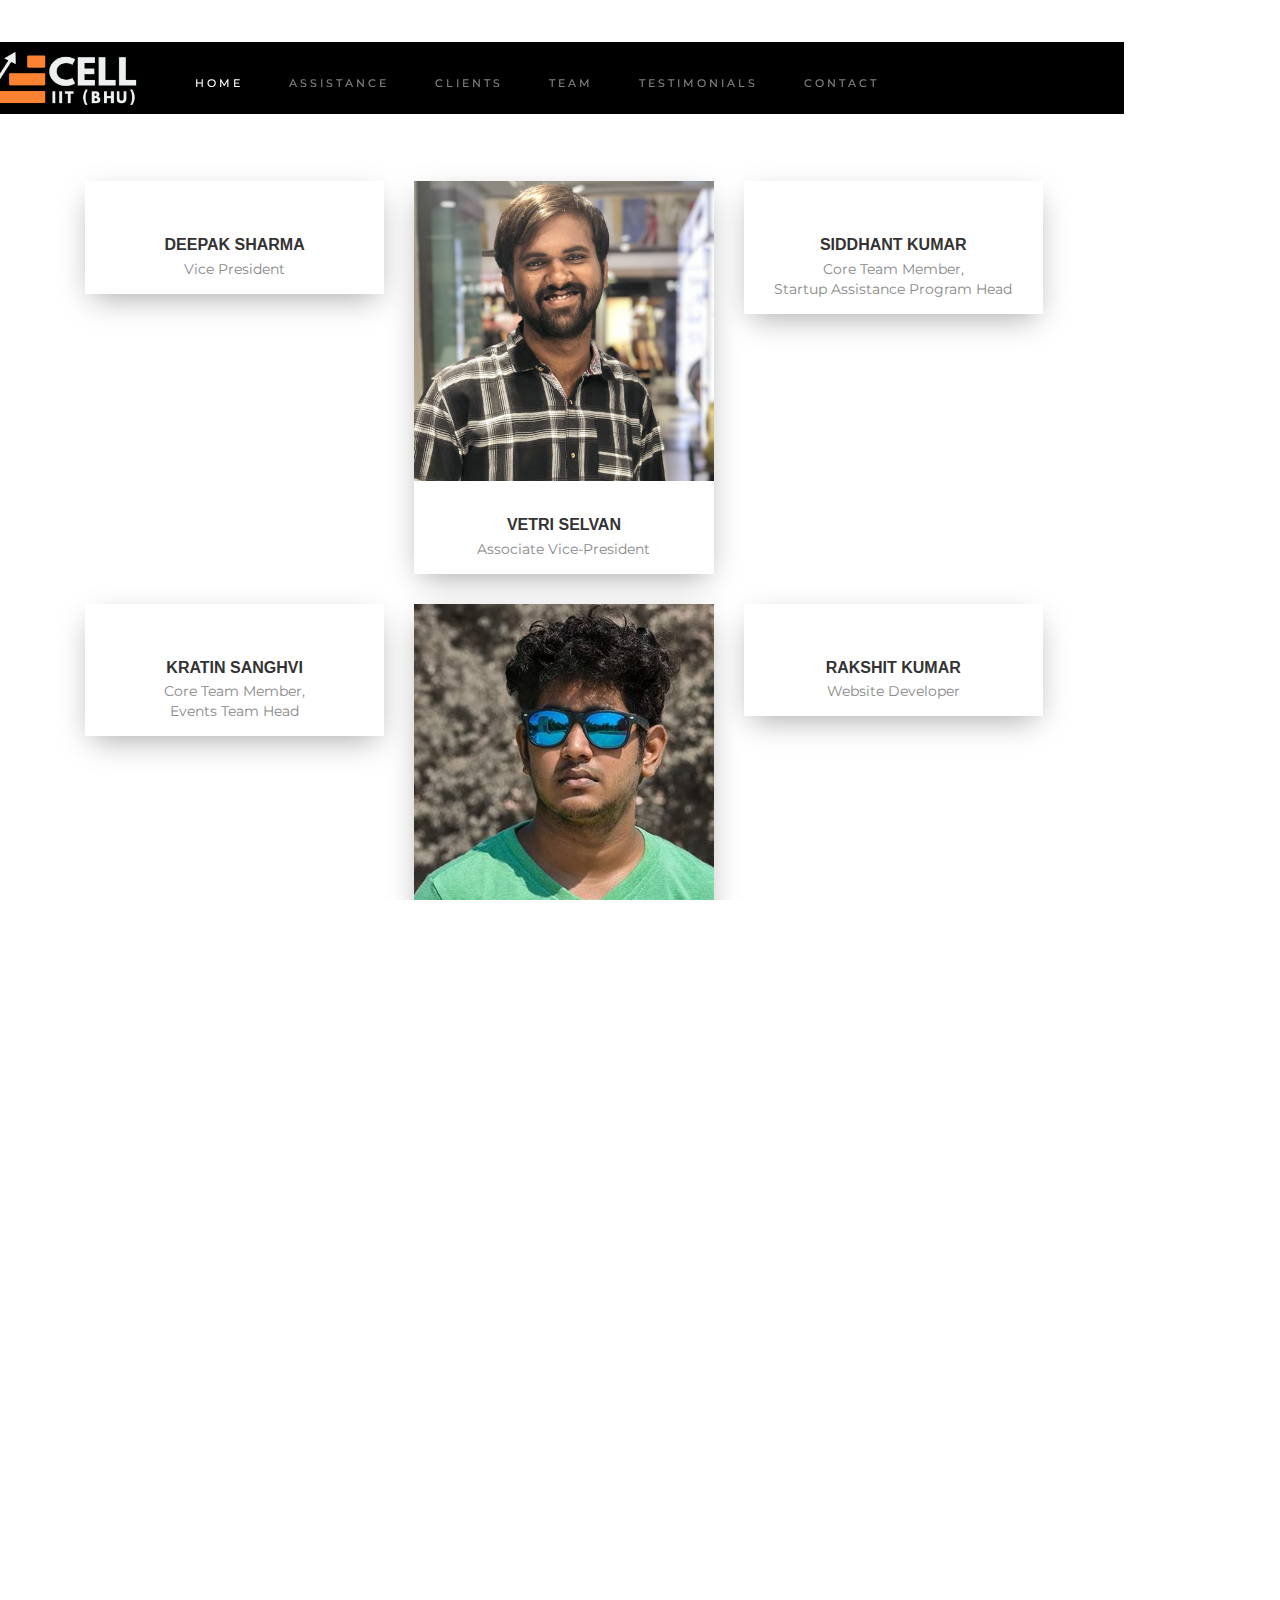
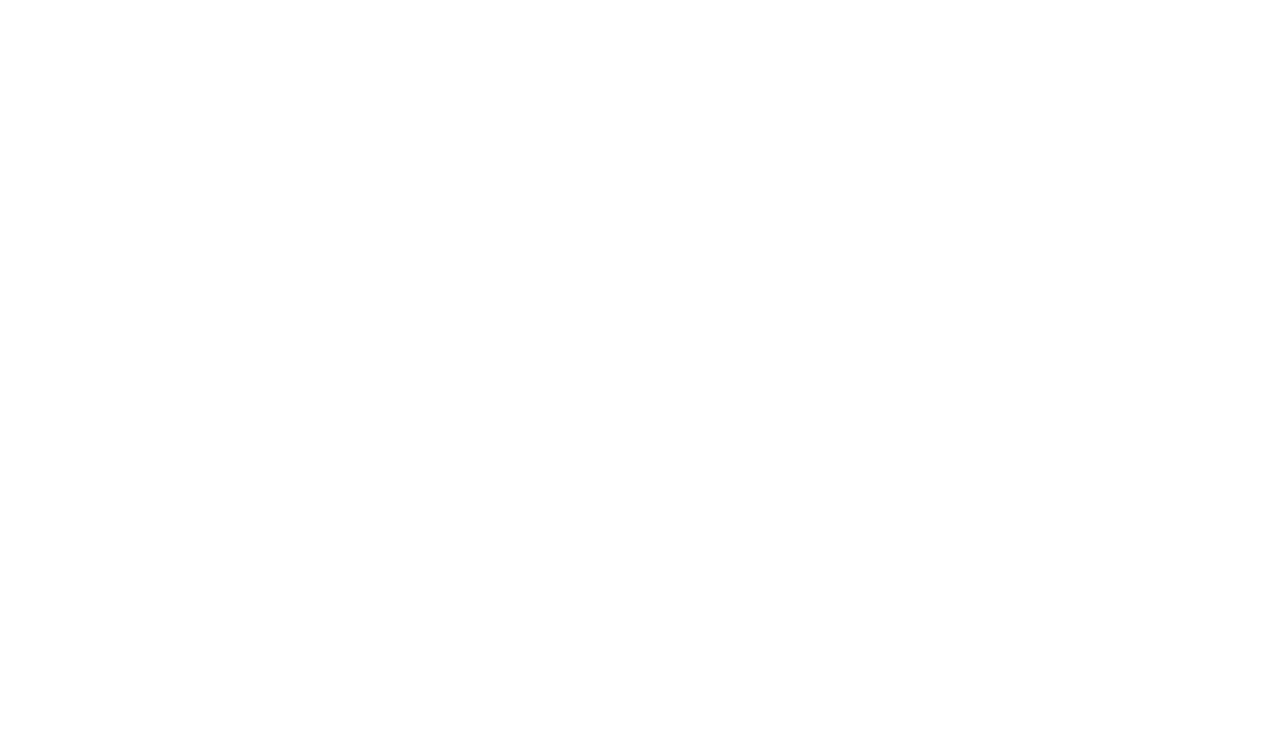
==== team.html @ 6475fb4e "Add files via upload" ====
<!DOCTYPE html>
<html lang="en">
  <head>
    <!-- Required meta tags -->
    <meta charset="utf-8">
    <meta name="viewport" content="width=device-width, initial-scale=1, shrink-to-fit=no">


    <!-- Bootstrap CSS -->
    <link rel="stylesheet" type="text/css" href="assets/css/bootstrap.min.css" >
    <!-- Icon -->
    <link rel="stylesheet" type="text/css" href="assets/fonts/line-icons.css">
    <!-- Slicknav -->
    <link rel="stylesheet" type="text/css" href="assets/css/slicknav.css">
    <!-- Owl carousel -->
    <link rel="stylesheet" type="text/css" href="assets/css/owl.carousel.min.css">
    <link rel="stylesheet" type="text/css" href="assets/css/owl.theme.css">
    <!-- Slick Slider -->
    <link rel="stylesheet" type="text/css" href="assets/css/slick.css" >
    <link rel="stylesheet" type="text/css" href="assets/css/slick-theme.css" >
    <!-- Animate -->
    <link rel="stylesheet" type="text/css" href="assets/css/animate.css">
    <!-- Main Style -->
    <link rel="stylesheet" type="text/css" href="assets/css/main.css">
    <!-- Responsive Style -->
    <link rel="stylesheet" type="text/css" href="assets/css/responsive.css">

  </head>
  <body>

  <!--- basic page needs
    ================================================== -->
    <meta charset="utf-8">
    <title>Team</title>
    <meta name="description" content="">
    <meta name="author" content="">

    <!-- mobile specific metas
    ================================================== -->
    <meta name="viewport" content="width=device-width, initial-scale=1">

    <!-- CSS
    ================================================== -->
    <link rel="stylesheet" href="css/base.css">
    <link rel="stylesheet" href="css/vendor.css">
    <link rel="stylesheet" href="css/main.css">

    <!-- script
    ================================================== -->
    <script src="js/modernizr.js"></script>
    <script src="js/pace.min.js"></script>
	<link href="//netdna.bootstrapcdn.com/bootstrap/3.0.0/css/bootstrap.min.css" rel="stylesheet" id="bootstrap-css">
<script src="//netdna.bootstrapcdn.com/bootstrap/3.0.0/js/bootstrap.min.js"></script>
<script src="//code.jquery.com/jquery-1.11.1.min.js"></script>
    <!-- favicons
    ================================================== -->
    <link rel="shortcut icon" href="favicon.png" type="image/x-icon">
    <link rel="icon" href="favicon.png" type="image/x-icon">

</head>


<body id="top">
    
    <!-- preloader
    ================================================== -->
    <div id="preloader">
        <div id="loader" class="dots-jump">
            <div></div>
            <div></div>
            <div></div>
        </div>
    </div>


    <!-- header
    ================================================== -->
    <header class="s-header">

        <div class="row" style="background-color: black;">

            <div class="header-logo">
                <a class="site-logo" href="index.html"><img src="favicon.png" alt="Homepage"></a>
            </div>
            
            <nav class="header-nav-wrap">
                <ul class="header-nav">
                    <li class="current"><a class="nav-link"  href="index.html#home" title="home">Home</a></li>
                    
                    <li><a class="nav-link"  href="index.html#services" name="services" />Assistance</a></li>
		    <li><a class="nav-link"  href="index.html#clients" title="clients">Clients</a></li>
		    <li><a class="nav-link"  href="team.html">Team</a></li>
                    <li><a class="nav-link"  href="index.html#works" title="works">Testimonials</a></li>
                    <li><a class="nav-link"  href="index.html#contact" title="contact">Contact</a></li>
                </ul>
            </nav> <!-- end header-nav-wrap -->
            
            <a class="header-menu-toggle" href="#0">
                <span class="header-menu-icon"></span>
            </a>

        </div> <!-- end row -->

    </header> <!-- end s-header -->

    <!-- Team Section Start -->
    <section id="team" class="section-padding text-center">
      <div class="container">
        <div class="row">
          <div class="col-12">
            <div class="section-header text-center">
              <h2 class="section-title wow fadeInDown" data-wow-delay="0.3s">Our Team</h2>
            </div>
          </div>
        </div>
        <div class="row">
          <div class="col-sm-6 col-md-6 col-lg-4">
            <!-- Team Item Starts -->
            <div class="team-item text-center">
              <div class="team-img">
                <img class="img-fluid" src="assets/img/team/team-01.jpg" alt="">
                <div class="team-overlay">
                  <div class="overlay-social-icon text-center">
                    <ul class="social-icons">
                      <li><a href="https://www.facebook.com/profile.php?id=100013332041791&ref=br_rs" target="_blank"><i class="lni-facebook-filled" aria-hidden="true"></i></a></li>
                      <li><a href="#"><i class="lni-twitter-filled" aria-hidden="true"></i></a></li>
                      <li><a href="#"><i class="lni-instagram-filled" aria-hidden="true"></i></a></li>
                    </ul>
                  </div>
                </div>
              </div>
              <div class="info-text">
                <h3><a href="#">Deepak Sharma</a></h3>
                <p>Vice President</p>
		
              </div>
            </div>
            <!-- Team Item Ends -->
          </div>

          <div class="col-sm-6 col-md-6 col-lg-4">
            <!-- Team Item Starts -->
            <div class="team-item text-center">
              <div class="team-img">
                <img class="img-fluid" src="assets/img/team/team-02.jpg" alt="">
                <div class="team-overlay">
                  <div class="overlay-social-icon text-center">
                    <ul class="social-icons">
                      <li><a href=href="https://www.facebook.com/vetri.selvan.7587" target="_blank"><i class="lni-facebook-filled" aria-hidden="true"></i></a></li>
                      <li><a href="#"><i class="lni-twitter-filled" aria-hidden="true"></i></a></li>
                      <li><a href="#"><i class="lni-instagram-filled" aria-hidden="true"></i></a></li>
                    </ul>
                  </div>
                </div>
              </div>
              <div class="info-text">
                <h3><a href="#">Vetri Selvan</a></h3>
                <p>Associate Vice-President</p>
		
              </div>
            </div>
            <!-- Team Item Ends -->
          </div>

<div class="col-sm-6 col-md-6 col-lg-4">
            <!-- Team Item Starts -->
            <div class="team-item text-center">
              <div class="team-img">
                <img class="img-fluid" src="assets/img/team/team-03.jpg" alt="">
                <div class="team-overlay">
                  <div class="overlay-social-icon text-center">
                    <ul class="social-icons">
                      <li><a href="https://www.facebook.com/sidhant.kumaragarwal" target="_blank"><i class="lni-facebook-filled" aria-hidden="true"></i></a></li>
                      <li><a href="#"><i class="lni-twitter-filled" aria-hidden="true"></i></a></li>
                      <li><a href="#"><i class="lni-instagram-filled" aria-hidden="true"></i></a></li>
                    </ul>
                  </div>
                </div>
              </div>
              <div class="info-text">
                <h3><a href="#">Siddhant Kumar</a></h3>
                <p>Core Team Member,</p>
		<p>Startup Assistance Program Head</p>
              </div>
            </div>
            <!-- Team Item Ends -->
          </div>
<div class="col-sm-6 col-md-6 col-lg-4">
            <!-- Team Item Starts -->
            <div class="team-item text-center">
              <div class="team-img">
                <img class="img-fluid" src="assets/img/team/team-04.jpg" alt="">
                <div class="team-overlay">
                  <div class="overlay-social-icon text-center">
                    <ul class="social-icons">
                      <li><a href="https://www.facebook.com/kratin.sanghvi" target="_blank"><i class="lni-facebook-filled" aria-hidden="true"></i></a></li>
                      <li><a href="#"><i class="lni-twitter-filled" aria-hidden="true"></i></a></li>
                      <li><a href="#"><i class="lni-instagram-filled" aria-hidden="true"></i></a></li>
                    </ul>
                  </div>
                </div>
              </div>
              <div class="info-text">
                <h3><a href="#">Kratin Sanghvi</a></h3>
                <p>Core Team Member,</p>
		<p>Events Team Head</p>
              </div>
            </div>
            <!-- Team Item Ends -->
          </div>
<div class="col-sm-6 col-md-6 col-lg-4">
            <!-- Team Item Starts -->
            <div class="team-item text-center">
              <div class="team-img">
                <img class="img-fluid" src="assets/img/team/team-05.jpg" alt="">
                <div class="team-overlay">
                  <div class="overlay-social-icon text-center">
                    <ul class="social-icons">
                      <li><a href="https://www.facebook.com/profile.php?id=100008813929267" target="_blank"><i class="lni-facebook-filled" aria-hidden="true"></i></a></li>
                      <li><a href="#"><i class="lni-twitter-filled" aria-hidden="true"></i></a></li>
                      <li><a href="#"><i class="lni-instagram-filled" aria-hidden="true"></i></a></li>
                    </ul>
                  </div>
                </div>
              </div>
              <div class="info-text">
                <h3><a href="#">Vijay Kumar Kashyap</a></h3>
                <p>Core Team Member,</p>
		<p>Web and Branding Team Head</p>
              </div>
            </div>
            <!-- Team Item Ends -->
          </div>
<div class="col-sm-6 col-md-6 col-lg-4">
            
<!-- Team Item Starts -->
            <div class="team-item text-center">
              <div class="team-img">
                <img class="img-fluid" src="assets/img/team/team-06.jpg" alt="">
                <div class="team-overlay">
                  <div class="overlay-social-icon text-center">
                    <ul class="social-icons">
                      <li><a href="https://www.facebook.com/rakshit.kumar.370" target="_blank"><i class="lni-facebook-filled" aria-hidden="true"></i></a></li>
                      <li><a href="#"><i class="lni-twitter-filled" aria-hidden="true"></i></a></li>
                      <li><a href="#"><i class="lni-instagram-filled" aria-hidden="true"></i></a></li>
                    </ul>
                  </div>
                </div>
              </div>
              <div class="info-text">
                <h3><a href="#">Rakshit Kumar</a></h3>
                <p>Website Developer</p>
		
            </div>
</div>
</div>           
          <div class="col-sm-6 col-md-6 col-lg-4">
            
<!-- Team Item Starts -->
            <div class="team-item text-center">
              <div class="team-img">
                <img class="img-fluid" src="assets/img/team/team-07.jpg" alt="">
                <div class="team-overlay">
                  <div class="overlay-social-icon text-center">
                    <ul class="social-icons">
                      <li><a href="https://www.facebook.com/profile.php?id=100006535564099" target="_blank"><i class="lni-facebook-filled" aria-hidden="true"></i></a></li>
                      <li><a href="#"><i class="lni-twitter-filled" aria-hidden="true"></i></a></li>
                      <li><a href="#"><i class="lni-instagram-filled" aria-hidden="true"></i></a></li>
                    </ul>
                  </div>
                </div>
              </div>
              <div class="info-text">
                <h3><a href="#">Harshita Bhati</a></h3>
                <p>Core Team Member,</p>
		<p>Strategic Relations Team Head</p>
		
              </div>
            </div>

            <!-- Team Item Ends -->
          </div>
         <div class="col-sm-6 col-md-6 col-lg-4">
            <!-- Team Item Starts -->
            <div class="team-item text-center">
              <div class="team-img">
                <img class="img-fluid" src="assets/img/team/team-08.jpg" alt="">
                <div class="team-overlay">
                  <div class="overlay-social-icon text-center">
                    <ul class="social-icons">
                      <li><a href="https://www.facebook.com/param.doshi.3" target="_blank"><i class="lni-facebook-filled" aria-hidden="true"></i></a></li>
                      <li><a href="#"><i class="lni-twitter-filled" aria-hidden="true"></i></a></li>
                      <li><a href="#"><i class="lni-instagram-filled" aria-hidden="true"></i></a></li>
                    </ul>
                  </div>
                </div>
              </div>
              <div class="info-text">
                <h3><a href="#">Param Doshi</a></h3>
                <p>Startup Assistance Program</p>
              </div>
            </div>
            <!-- Team Item Ends -->
          </div>
<div class="col-sm-6 col-md-6 col-lg-4">
            <!-- Team Item Starts -->
            <div class="team-item text-center">
              <div class="team-img">
                <img class="img-fluid" src="assets/img/team/team-09.jpg" alt="">
                <div class="team-overlay">
                  <div class="overlay-social-icon text-center">
                    <ul class="social-icons">
                      <li><a href="https://www.facebook.com/himanshu.chauhan.94043626" target="_blank"><i class="lni-facebook-filled" aria-hidden="true"></i></a></li>
                      <li><a href="#"><i class="lni-twitter-filled" aria-hidden="true"></i></a></li>
                      <li><a href="#"><i class="lni-instagram-filled" aria-hidden="true"></i></a></li>
                    </ul>
                  </div>
                </div>
              </div>
              <div class="info-text">
                <h3><a href="#">Himanshu Chauhan</a></h3>
                <p>Startup Assistance Program</p>
              </div>
            </div>
            <!-- Team Item Ends -->
          </div>
<div class="col-sm-6 col-md-6 col-lg-4">
            <!-- Team Item Starts -->
            <div class="team-item text-center">
              <div class="team-img">
                <img class="img-fluid" src="assets/img/team/team-02.jpg" alt="">
                <div class="team-overlay">
                  <div class="overlay-social-icon text-center">
                    <ul class="social-icons">
                      <li><a href="https://www.facebook.com/profile.php?id=100006226998726" target="_blank"><i class="lni-facebook-filled" aria-hidden="true"></i></a></li>
                      <li><a href="#"><i class="lni-twitter-filled" aria-hidden="true"></i></a></li>
                      <li><a href="#"><i class="lni-instagram-filled" aria-hidden="true"></i></a></li>
                    </ul>
                  </div>
                </div>
              </div>
              <div class="info-text">
                <h3><a href="#">Dirghayu Kaushik</a></h3>
                <p>Startup Assistance Program</p>
              </div>
            </div>
            <!-- Team Item Ends -->
          </div>
<div class="col-sm-6 col-md-6 col-lg-4">
            <!-- Team Item Starts -->
            <div class="team-item text-center">
              <div class="team-img">
                <img class="img-fluid" src="assets/img/team/team-10.jpg" alt="">
                <div class="team-overlay">
                  <div class="overlay-social-icon text-center">
                    <ul class="social-icons">
                      <li><a href="#"><i class="lni-facebook-filled" aria-hidden="true"></i></a></li>
                      <li><a href="#"><i class="lni-twitter-filled" aria-hidden="true"></i></a></li>
                      <li><a href="#"><i class="lni-instagram-filled" aria-hidden="true"></i></a></li>
                    </ul>
                  </div>
                </div>
              </div>
              <div class="info-text">
                <h3><a href="#">Himanshu Chaudhary</a></h3>
                <p>Startup Assistance Program</p>
              </div>
            </div>
            <!-- Team Item Ends -->
          </div>
<div class="col-sm-6 col-md-6 col-lg-4">
            <!-- Team Item Starts -->
            <div class="team-item text-center">
              <div class="team-img">
                <img class="img-fluid" src="assets/img/team/team-11.jpg" alt="">
                <div class="team-overlay">
                  <div class="overlay-social-icon text-center">
                    <ul class="social-icons">
                      <li><a href="#"><i class="lni-facebook-filled" aria-hidden="true"></i></a></li>
                      <li><a href="#"><i class="lni-twitter-filled" aria-hidden="true"></i></a></li>
                      <li><a href="#"><i class="lni-instagram-filled" aria-hidden="true"></i></a></li>
                    </ul>
                  </div>
                </div>
              </div>
              <div class="info-text">
                <h3><a href="#">Vicky Junghare</a></h3>
                <p>Events Team</p>
              </div>
            </div>
            <!-- Team Item Ends -->
          </div>
 
       
    <!-- Team Section End -->
<div class="col-sm-6 col-md-6 col-lg-4">
            <!-- Team Item Starts -->
            <div class="team-item text-center">
              <div class="team-img">
                <img class="img-fluid" src="assets/img/team/team-12.jpg" alt="">
                <div class="team-overlay">
                  <div class="overlay-social-icon text-center">
                    <ul class="social-icons">
                      <li><a href="#"><i class="lni-facebook-filled" aria-hidden="true"></i></a></li>
                      <li><a href="#"><i class="lni-twitter-filled" aria-hidden="true"></i></a></li>
                      <li><a href="#"><i class="lni-instagram-filled" aria-hidden="true"></i></a></li>
                    </ul>
                  </div>
                </div>
              </div>
              <div class="info-text">
                <h3><a href="#">Mayank Lakhani</a></h3>
                <p>Web and Branding Team</p>
              </div>
            </div>
            <!-- Team Item Ends -->
          </div><div class="col-sm-6 col-md-6 col-lg-4">
            <!-- Team Item Starts -->
            <div class="team-item text-center">
              <div class="team-img">
                <img class="img-fluid" src="assets/img/team/team-13.jpg" alt="">
                <div class="team-overlay">
                  <div class="overlay-social-icon text-center">
                    <ul class="social-icons">
                      <li><a href="#"><i class="lni-facebook-filled" aria-hidden="true"></i></a></li>
                      <li><a href="#"><i class="lni-twitter-filled" aria-hidden="true"></i></a></li>
                      <li><a href="#"><i class="lni-instagram-filled" aria-hidden="true"></i></a></li>
                    </ul>
                  </div>
                </div>
              </div>
              <div class="info-text">
                <h3><a href="#">Shivam Gupta</a></h3>
                <p>Strategic Relation Team</p>
              </div>
            </div>
            <!-- Team Item Ends -->
          </div><div class="col-sm-6 col-md-6 col-lg-4">
            <!-- Team Item Starts -->
            <div class="team-item text-center">
              <div class="team-img">
                <img class="img-fluid" src="assets/img/team/team-14.jpg" alt="">
                <div class="team-overlay">
                  <div class="overlay-social-icon text-center">
                    <ul class="social-icons">
                      <li><a href="#"><i class="lni-facebook-filled" aria-hidden="true"></i></a></li>
                      <li><a href="#"><i class="lni-twitter-filled" aria-hidden="true"></i></a></li>
                      <li><a href="#"><i class="lni-instagram-filled" aria-hidden="true"></i></a></li>
                    </ul>
                  </div>
                </div>
              </div>
              <div class="info-text">
                <h3><a href="#">Himanshu Chaudhary</a></h3>
                <p>Startup Assistance Program</p>
              </div>
            </div>
            <!-- Team Item Ends -->
          </div><div class="col-sm-6 col-md-6 col-lg-4">
            <!-- Team Item Starts -->
            <div class="team-item text-center">
              <div class="team-img">
                <img class="img-fluid" src="assets/img/team/team-15.jpg" alt="">
                <div class="team-overlay">
                  <div class="overlay-social-icon text-center">
                    <ul class="social-icons">
                      <li><a href="#"><i class="lni-facebook-filled" aria-hidden="true"></i></a></li>
                      <li><a href="#"><i class="lni-twitter-filled" aria-hidden="true"></i></a></li>
                      <li><a href="#"><i class="lni-instagram-filled" aria-hidden="true"></i></a></li>
                    </ul>
                  </div>
                </div>
              </div>
              <div class="info-text">
                <h3><a href="#">Himanshu Chaudhary</a></h3>
                <p>Startup Assistance Program</p>
              </div>
            </div>
            <!-- Team Item Ends -->
          </div>
</section>
  <!-- Java Script
    ================================================== -->
    <script src="js/jquery-3.2.1.min.js"></script>
    <script src="js/plugins.js"></script>
    <script src="js/main.js"></script>
	<link href="//netdna.bootstrapcdn.com/bootstrap/3.0.0/css/bootstrap.min.css" rel="stylesheet" id="bootstrap-css">
<script src="//netdna.bootstrapcdn.com/bootstrap/3.0.0/js/bootstrap.min.js"></script>
<script src="//code.jquery.com/jquery-1.11.1.min.js"></script>
    
    
    
    <!-- jQuery first, then Popper.js, then Bootstrap JS -->
    <script src="assets/js/jquery-min.js"></script>
    <script src="assets/js/popper.min.js"></script>
    <script src="assets/js/bootstrap.min.js"></script>
    <script src="assets/js/owl.carousel.min.js"></script>
    <script src="assets/js/slick.min.js"></script>
    <script src="assets/js/wow.js"></script>
    <script src="assets/js/jquery.nav.js"></script>
    <script src="assets/js/scrolling-nav.js"></script>
    <script src="assets/js/jquery.easing.min.js"></script>
    <script src="assets/js/jquery.slicknav.js"></script>
    <script src="assets/js/main.js"></script>
    <script src="assets/js/form-validator.min.js"></script>
    <script src="assets/js/contact-form-script.min.js"></script>
    <script src="assets/js/map.js"></script>
    <script type="text/javascript" src="//maps.googleapis.com/maps/api/js?key=AIzaSyCsa2Mi2HqyEcEnM1urFSIGEpvualYjwwM"></script>
      
  </body>
</html>
---- assets/fonts/line-icons.css ----
@font-face {
  font-family: 'LineIcons';
  src:  url('../fonts/LineIcons.eot?tc3uo0');
  src:  url('../fonts/LineIcons.eot?tc3uo0#iefix') format('embedded-opentype'),
    url('../fonts/LineIcons.ttf?tc3uo0') format('truetype'),
    url('../fonts/LineIcons.woff?tc3uo0') format('woff'),
    url('../fonts/LineIcons.svg?tc3uo0#LineIcons') format('svg');
  font-weight: normal;
  font-style: normal;
}

[class^="lni-"], [class*=" lni-"] {
  /* use !important to prevent issues with browser extensions that change fonts */
  font-family: 'LineIcons' !important;
  speak: none;
  font-style: normal;
  font-weight: normal;
  font-variant: normal;
  text-transform: none;
  line-height: 1;

  /* Better Font Rendering =========== */
  -webkit-font-smoothing: antialiased;
  -moz-osx-font-smoothing: grayscale;
}

.lni-image:before {
  content: "\e991";
}
.lni-linkedin-filled:before {
  content: "\e9ac";
}
.lni-add-files:before {
  content: "\e900";
}
.lni-agenda:before {
  content: "\e901";
}
.lni-alarm-clock:before {
  content: "\e902";
}
.lni-alarm:before {
  content: "\e903";
}
.lni-amazon:before {
  content: "\e904";
}
.lni-amex:before {
  content: "\e905";
}
.lni-anchor:before {
  content: "\e906";
}
.lni-android:before {
  content: "\e907";
}
.lni-angle-double-down:before {
  content: "\e908";
}
.lni-angle-double-left:before {
  content: "\e909";
}
.lni-angle-double-right:before {
  content: "\e90a";
}
.lni-angle-double-up:before {
  content: "\e90b";
}
.lni-apartment:before {
  content: "\e90c";
}
.lni-apple:before {
  content: "\e90d";
}
.lni-archive:before {
  content: "\e90e";
}
.lni-arrow-down-circle:before {
  content: "\e90f";
}
.lni-arrow-down:before {
  content: "\e910";
}
.lni-arrow-left-circle:before {
  content: "\e911";
}
.lni-arrow-left:before {
  content: "\e912";
}
.lni-arrow-right-circle:before {
  content: "\e913";
}
.lni-arrow-right:before {
  content: "\e914";
}
.lni-arrow-top-left:before {
  content: "\e915";
}
.lni-arrow-top-right:before {
  content: "\e916";
}
.lni-arrow-up-circle:before {
  content: "\e917";
}
.lni-arrow-up:before {
  content: "\e918";
}
.lni-arrows-horizontal:before {
  content: "\e919";
}
.lni-arrows-vertical:before {
  content: "\e91a";
}
.lni-ban:before {
  content: "\e91b";
}
.lni-bar-chart:before {
  content: "\e91c";
}
.lni-basketball:before {
  content: "\e91d";
}
.lni-behance:before {
  content: "\e91e";
}
.lni-bi-cycle:before {
  content: "\e91f";
}
.lni-bitbucket:before {
  content: "\e920";
}
.lni-bitcoin:before {
  content: "\e921";
}
.lni-blackboard:before {
  content: "\e922";
}
.lni-bluetooth:before {
  content: "\e923";
}
.lni-bold:before {
  content: "\e924";
}
.lni-bolt-alt:before {
  content: "\e925";
}
.lni-bolt:before {
  content: "\e926";
}
.lni-book:before {
  content: "\e927";
}
.lni-bookmark-alt:before {
  content: "\e928";
}
.lni-bookmark:before {
  content: "\e929";
}
.lni-briefcase:before {
  content: "\e92a";
}
.lni-brush-alt:before {
  content: "\e92b";
}
.lni-brush:before {
  content: "\e92c";
}
.lni-bubble:before {
  content: "\e92d";
}
.lni-bug:before {
  content: "\e92e";
}
.lni-bulb:before {
  content: "\e92f";
}
.lni-bullhorn:before {
  content: "\e930";
}
.lni-bus:before {
  content: "\e931";
}
.lni-calendar:before {
  content: "\e932";
}
.lni-camera:before {
  content: "\e933";
}
.lni-car:before {
  content: "\e934";
}
.lni-cart-full:before {
  content: "\e935";
}
.lni-cart:before {
  content: "\e936";
}
.lni-check-box:before {
  content: "\e937";
}
.lni-check-mark-circle:before {
  content: "\e938";
}
.lni-chevron-down-circle:before {
  content: "\e939";
}
.lni-chevron-down:before {
  content: "\e93a";
}
.lni-chevron-left-circle:before {
  content: "\e93b";
}
.lni-chevron-left:before {
  content: "\e93c";
}
.lni-chevron-right-circle:before {
  content: "\e93d";
}
.lni-chevron-right:before {
  content: "\e93e";
}
.lni-chevron-up-circle:before {
  content: "\e93f";
}
.lni-chevron-up:before {
  content: "\e940";
}
.lni-chrome:before {
  content: "\e941";
}
.lni-circle-minus:before {
  content: "\e942";
}
.lni-clipboard:before {
  content: "\e943";
}
.lni-close:before {
  content: "\e944";
}
.lni-cloud-check:before {
  content: "\e945";
}
.lni-cloud-download:before {
  content: "\e946";
}
.lni-cloud-sync:before {
  content: "\e947";
}
.lni-cloud-upload:before {
  content: "\e948";
}
.lni-cloud:before {
  content: "\e949";
}
.lni-code:before {
  content: "\e94a";
}
.lni-coffee-cup:before {
  content: "\e94b";
}
.lni-cog:before {
  content: "\e94c";
}
.lni-color-pallet:before {
  content: "\e94d";
}
.lni-comment-reply-alt:before {
  content: "\e94e";
}
.lni-comments-alt:before {
  content: "\e94f";
}
.lni-comments:before {
  content: "\e950";
}
.lni-construction:before {
  content: "\e951";
}
.lni-control-panel:before {
  content: "\e952";
}
.lni-crop:before {
  content: "\e953";
}
.lni-cross-circle:before {
  content: "\e954";
}
.lni-crown:before {
  content: "\e955";
}
.lni-css3:before {
  content: "\e956";
}
.lni-cup:before {
  content: "\e957";
}
.lni-cut:before {
  content: "\e958";
}
.lni-dashboard:before {
  content: "\e959";
}
.lni-database:before {
  content: "\e95a";
}
.lni-dinner:before {
  content: "\e95b";
}
.lni-direction-alt:before {
  content: "\e95c";
}
.lni-direction-ltr:before {
  content: "\e95d";
}
.lni-direction-rtl:before {
  content: "\e95e";
}
.lni-direction:before {
  content: "\e95f";
}
.lni-display:before {
  content: "\e960";
}
.lni-download:before {
  content: "\e961";
}
.lni-drop:before {
  content: "\e962";
}
.lni-dropbox:before {
  content: "\e963";
}
.lni-drupal:before {
  content: "\e964";
}
.lni-emoji-neutral:before {
  content: "\e965";
}
.lni-emoji-sad:before {
  content: "\e966";
}
.lni-emoji-smile:before {
  content: "\e967";
}
.lni-empty-file:before {
  content: "\e968";
}
.lni-enter:before {
  content: "\e969";
}
.lni-envelope:before {
  content: "\e96a";
}
.lni-eraser:before {
  content: "\e96b";
}
.lni-exit-down:before {
  content: "\e96c";
}
.lni-exit-up:before {
  content: "\e96d";
}
.lni-exit:before {
  content: "\e96e";
}
.lni-eye:before {
  content: "\e96f";
}
.lni-facebook-filled:before {
  content: "\e970";
}
.lni-facebook:before {
  content: "\e971";
}
.lni-files:before {
  content: "\e972";
}
.lni-film-play:before {
  content: "\e973";
}
.lni-firefox:before {
  content: "\e974";
}
.lni-flag-alt:before {
  content: "\e975";
}
.lni-flag-cubic:before {
  content: "\e976";
}
.lni-flag:before {
  content: "\e977";
}
.lni-folder:before {
  content: "\e978";
}
.lni-frame-contract:before {
  content: "\e979";
}
.lni-frame-expand:before {
  content: "\e97a";
}
.lni-full-screen:before {
  content: "\e97b";
}
.lni-funnel:before {
  content: "\e97c";
}
.lni-gallery:before {
  content: "\e97d";
}
.lni-game:before {
  content: "\e97e";
}
.lni-gift:before {
  content: "\e97f";
}
.lni-git:before {
  content: "\e980";
}
.lni-github:before {
  content: "\e981";
}
.lni-google-plus:before {
  content: "\e982";
}
.lni-graduation:before {
  content: "\e983";
}
.lni-grid-alt:before {
  content: "\e984";
}
.lni-grid:before {
  content: "\e985";
}
.lni-hammer:before {
  content: "\e986";
}
.lni-hand:before {
  content: "\e987";
}
.lni-harddrive:before {
  content: "\e988";
}
.lni-headphone-alt:before {
  content: "\e989";
}
.lni-headphone:before {
  content: "\e98a";
}
.lni-heart-filled:before {
  content: "\e98b";
}
.lni-heart-pulse:before {
  content: "\e98c";
}
.lni-heart:before {
  content: "\e98d";
}
.lni-help:before {
  content: "\e98e";
}
.lni-highlight-alt:before {
  content: "\e98f";
}
.lni-highlight:before {
  content: "\e990";
}
.lni-hobile:before {
  content: "\e992";
}
.lni-home:before {
  content: "\e993";
}
.lni-hourglass:before {
  content: "\e994";
}
.lni-html5:before {
  content: "\e995";
}
.lni-inbox:before {
  content: "\e996";
}
.lni-indent-decrease:before {
  content: "\e997";
}
.lni-indent-increase:before {
  content: "\e998";
}
.lni-Infinite:before {
  content: "\e999";
}
.lni-information:before {
  content: "\e99a";
}
.lni-instagram-filled:before {
  content: "\e99b";
}
.lni-instagram:before {
  content: "\e99c";
}
.lni-italic:before {
  content: "\e99d";
}
.lni-joomla:before {
  content: "\e99e";
}
.lni-key:before {
  content: "\e99f";
}
.lni-keyboard:before {
  content: "\e9a0";
}
.lni-laptop-phone:before {
  content: "\e9a1";
}
.lni-laptop:before {
  content: "\e9a2";
}
.lni-layers:before {
  content: "\e9a3";
}
.lni-layout:before {
  content: "\e9a4";
}
.lni-leaf:before {
  content: "\e9a5";
}
.lni-licencse:before {
  content: "\e9a6";
}
.lni-line-dashed:before {
  content: "\e9a7";
}
.lni-line-dotted:before {
  content: "\e9a8";
}
.lni-line-double:before {
  content: "\e9a9";
}
.lni-line-spacing:before {
  content: "\e9aa";
}
.lni-link:before {
  content: "\e9ab";
}
.lni-linkedin:before {
  content: "\e9ad";
}
.lni-list:before {
  content: "\e9ae";
}
.lni-lock:before {
  content: "\e9af";
}
.lni-magnet:before {
  content: "\e9b0";
}
.lni-magnifier:before {
  content: "\e9b1";
}
.lni-map-marker:before {
  content: "\e9b2";
}
.lni-map:before {
  content: "\e9b3";
}
.lni-mastercard:before {
  content: "\e9b4";
}
.lni-medall-alt:before {
  content: "\e9b5";
}
.lni-medall:before {
  content: "\e9b6";
}
.lni-medium:before {
  content: "\e9b7";
}
.lni-menu-circle:before {
  content: "\e9b8";
}
.lni-menu:before {
  content: "\e9b9";
}
.lni-mic:before {
  content: "\e9ba";
}
.lni-microphone:before {
  content: "\e9bb";
}
.lni-minus:before {
  content: "\e9bc";
}
.lni-mobile:before {
  content: "\e9bd";
}
.lni-more-alt:before {
  content: "\e9be";
}
.lni-more:before {
  content: "\e9bf";
}
.lni-mouse:before {
  content: "\e9c0";
}
.lni-move:before {
  content: "\e9c1";
}
.lni-music:before {
  content: "\e9c2";
}
.lni-notepad:before {
  content: "\e9c3";
}
.lni-package:before {
  content: "\e9c4";
}
.lni-page-break:before {
  content: "\e9c5";
}
.lni-paint-bucket:before {
  content: "\e9c6";
}
.lni-paint-roller:before {
  content: "\e9c7";
}
.lni-paperclip:before {
  content: "\e9c8";
}
.lni-paypal:before {
  content: "\e9c9";
}
.lni-pencil-alt:before {
  content: "\e9ca";
}
.lni-pencil:before {
  content: "\e9cb";
}
.lni-phone-handset:before {
  content: "\e9cc";
}
.lni-phone:before {
  content: "\e9cd";
}
.lni-pie-chart:before {
  content: "\e9ce";
}
.lni-pilcrow:before {
  content: "\e9cf";
}
.lni-pin-alt:before {
  content: "\e9d0";
}
.lni-pin-corner:before {
  content: "\e9d1";
}
.lni-pin:before {
  content: "\e9d2";
}
.lni-pinterest:before {
  content: "\e9d3";
}
.lni-playstore:before {
  content: "\e9d4";
}
.lni-plug:before {
  content: "\e9d5";
}
.lni-plus:before {
  content: "\e9d6";
}
.lni-pointer-down:before {
  content: "\e9d7";
}
.lni-pointer-left:before {
  content: "\e9d8";
}
.lni-pointer-right:before {
  content: "\e9d9";
}
.lni-pointer-up:before {
  content: "\e9da";
}
.lni-pointer:before {
  content: "\e9db";
}
.lni-power-switch:before {
  content: "\e9dc";
}
.lni-printer:before {
  content: "\e9dd";
}
.lni-pulse:before {
  content: "\e9de";
}
.lni-question-circle:before {
  content: "\e9df";
}
.lni-quora:before {
  content: "\e9e0";
}
.lni-reddit:before {
  content: "\e9e1";
}
.lni-reload:before {
  content: "\e9e2";
}
.lni-reply:before {
  content: "\e9e3";
}
.lni-rocket:before {
  content: "\e9e4";
}
.lni-rss-feed:before {
  content: "\e9e5";
}
.lni-ruler-alt:before {
  content: "\e9e6";
}
.lni-ruler-pencil:before {
  content: "\e9e7";
}
.lni-ruler:before {
  content: "\e9e8";
}
.lni-save-alt:before {
  content: "\e9e9";
}
.lni-save:before {
  content: "\e9ea";
}
.lni-search:before {
  content: "\e9eb";
}
.lni-select:before {
  content: "\e9ec";
}
.lni-share-alt:before {
  content: "\e9ed";
}
.lni-share:before {
  content: "\e9ee";
}
.lni-shield:before {
  content: "\e9ef";
}
.lni-shift-left:before {
  content: "\e9f0";
}
.lni-shift-right:before {
  content: "\e9f1";
}
.lni-shortcode:before {
  content: "\e9f2";
}
.lni-signal:before {
  content: "\e9f3";
}
.lni-slice:before {
  content: "\e9f4";
}
.lni-sort-alpha-asc:before {
  content: "\e9f5";
}
.lni-sort-amount-asc:before {
  content: "\e9f6";
}
.lni-soundcloud:before {
  content: "\e9f7";
}
.lni-spellcheck:before {
  content: "\e9f8";
}
.lni-spotify:before {
  content: "\e9f9";
}
.lni-spray:before {
  content: "\e9fa";
}
.lni-stamp:before {
  content: "\e9fb";
}
.lni-star-empty:before {
  content: "\e9fc";
}
.lni-star-filled:before {
  content: "\e9fd";
}
.lni-star-half:before {
  content: "\e9fe";
}
.lni-star:before {
  content: "\e9ff";
}
.lni-stats-down:before {
  content: "\ea00";
}
.lni-stats-up:before {
  content: "\ea01";
}
.lni-strikethrough:before {
  content: "\ea02";
}
.lni-stripe:before {
  content: "\ea03";
}
.lni-support:before {
  content: "\ea04";
}
.lni-tab:before {
  content: "\ea05";
}
.lni-tag:before {
  content: "\ea06";
}
.lni-target:before {
  content: "\ea07";
}
.lni-teabag:before {
  content: "\ea08";
}
.lni-text-align-right:before {
  content: "\ea09";
}
.lni-text-align-center:before {
  content: "\ea0a";
}
.lni-text-align-justify:before {
  content: "\ea0b";
}
.lni-text-align-left:before {
  content: "\ea0c";
}
.lni-text-format-remove:before {
  content: "\ea0d";
}
.lni-text-format:before {
  content: "\ea0e";
}
.lni-text-size:before {
  content: "\ea0f";
}
.lni-thought:before {
  content: "\ea10";
}
.lni-thumbs-down:before {
  content: "\ea11";
}
.lni-thumbs-up:before {
  content: "\ea12";
}
.lni-ticket-alt:before {
  content: "\ea13";
}
.lni-ticket:before {
  content: "\ea14";
}
.lni-timer:before {
  content: "\ea15";
}
.lni-train:before {
  content: "\ea16";
}
.lni-trash:before {
  content: "\ea17";
}
.lni-tshirt:before {
  content: "\ea18";
}
.lni-twitter-filled:before {
  content: "\ea19";
}
.lni-twitter:before {
  content: "\ea1a";
}
.lni-underline:before {
  content: "\ea1b";
}
.lni-unlink:before {
  content: "\ea1c";
}
.lni-unlock:before {
  content: "\ea1d";
}
.lni-upload:before {
  content: "\ea1e";
}
.lni-user:before {
  content: "\ea1f";
}
.lni-users:before {
  content: "\ea20";
}
.lni-vector:before {
  content: "\ea21";
}
.lni-video:before {
  content: "\ea22";
}
.lni-visa:before {
  content: "\ea23";
}
.lni-volume-high:before {
  content: "\ea24";
}
.lni-volume-low:before {
  content: "\ea25";
}
.lni-volume-medium:before {
  content: "\ea26";
}
.lni-volume-mute:before {
  content: "\ea27";
}
.lni-wallet:before {
  content: "\ea28";
}
.lni-warning:before {
  content: "\ea29";
}
.lni-wheelchair:before {
  content: "\ea2a";
}
.lni-wordpress-filled:before {
  content: "\ea2b";
}
.lni-wordpress:before {
  content: "\ea2c";
}
.lni-world-alt:before {
  content: "\ea2d";
}
.lni-world:before {
  content: "\ea2e";
}
.lni-write:before {
  content: "\ea2f";
}
.lni-zip:before {
  content: "\ea30";
}
.lni-zoom-in:before {
  content: "\ea31";
}
.lni-zoom-out:before {
  content: "\ea32";
}
---- assets/css/main.css ----
@import url("https://fonts.googleapis.com/css?family=Montserrat:400,500,700");
html {
  overflow-x: hidden;
}

body {
  background: #fff;
  font-size: 14px;
  font-weight: 400;
  font-family: 'Montserrat', sans-serif;
  -webkit-box-sizing: border-box;
  -moz-box-sizing: border-box;
  box-sizing: border-box;
  -webkit-font-smoothing: subpixel-antialiased;
  color: #abacae;
  line-height: 25px;
  -webkit-backface-visibility: hidden;
  backface-visibility: hidden;
  overflow-x: hidden;
}

h1, h2, h3, h4 {
  font-size: 38px;
  color: #585b60;
  font-weight: 700;
  font-family: 'Montserrat', sans-serif;
}

a {
  -webkit-transition: all 0.2s linear;
  -moz-transition: all 0.2s linear;
  -o-transition: all 0.2s linear;
  transition: all 0.2s linear;
}

a:hover {
  text-decoration: none;
}

a a:focus {
  outline: none;
}

p {
  font-weight: 400;
  font-family: 'Montserrat', sans-serif;
  margin: 0px;
  font-size: 14px;
}

ul, ol {
  list-style: outside none none;
  margin: 0;
  padding: 0;
}

ul li, ol li {
  list-style: none;
}

.section-title-header p {
  text: center;
  font-weight: 400;
  line-height: 26px;
  padding-bottom: 36px;
}

.section-title {
  color: #585b60;
  font-size: 38px;
  text-align: center;
  letter-spacing: 1px;
  line-height: 1;
  margin-bottom: 48px;
  padding: 0 10px;
  position: relative;
}

.padding-none {
  padding: 0px;
}

.btn {
  font-size: 14px;
  padding: 10px 30px;
  cursor: pointer;
  font-weight: 400;
  color: #fff;
  border-radius: 30px;
  -webkit-transition: all 0.2s linear;
  -moz-transition: all 0.2s linear;
  -o-transition: all 0.2s linear;
  transition: all 0.2s linear;
  display: inline-block;
}

.btn:focus,
.btn:active {
  box-shadow: none;
  outline: none;
  color: #fff;
}

.btn-common {
  background-color: #137ED9;
  position: relative;
  z-index: 1;
}

.btn-common:hover {
  color: #fff;
  background-color: #4297e0;
  box-shadow: 0 6px 22px rgba(0, 0, 0, 0.1);
  transition: all .2s ease-in-out;
  -moz-transition: all .2s ease-in-out;
  -webkit-transition: all .2s ease-in-out;
}

.btn-border {
  color: #137ED9;
  background-color: transparent;
  border: 1px solid #137ED9;
}

.btn-border:hover {
  color: #fff;
  border-color: #137ED9;
  background-color: #137ED9;
}

.btn-border:focus {
  color: #fff;
  border-color: #137ED9;
  background-color: #137ED9;
}

.btn-lg {
  padding: 14px 33px;
  text-transform: uppercase;
  font-size: 16px;
}

.btn-rm {
  padding: 7px 18px;
  text-transform: capitalize;
}

button:focus {
  outline: none !important;
}

.icon-close, .icon-check {
  color: #137ED9;
}

.social-icon a {
  color: #666;
  background: #fff;
  width: 32px;
  height: 32px;
  line-height: 34px;
  display: inline-block;
  text-align: center;
  border-radius: 100%;
  font-size: 16px;
  margin: 15px 6px 12px 4px;
  transition: all 0.3s ease-in-out 0s;
  -moz-transition: all 0.3s ease-in-out 0s;
  -webkit-transition: all 0.3s ease-in-out 0s;
  -o-transition: all 0.3s ease-in-out 0s;
}

.social-icon a:hover {
  color: #fff !important;
}

.social-icon .facebook:hover {
  background: #3b5999;
}

.social-icon .twitter:hover {
  background: #4A9CEC;
}

.social-icon .instagram:hover {
  background: #D6274D;
}

.social-icon .linkedin:hover {
  background: #1260A2;
}

.social-icon .google:hover {
  background: #CE332A;
}

/* ScrollToTop */
a.back-to-top {
  display: none;
  position: fixed;
  bottom: 18px;
  right: 15px;
  text-decoration: none;
}

a.back-to-top i {
  display: block;
  font-size: 22px;
  width: 40px;
  height: 40px;
  line-height: 40px;
  color: #fff;
  background: #137ED9;
  border-radius: 30px;
  text-align: center;
  transition: all 0.2s ease-in-out;
  -moz-transition: all 0.2s ease-in-out;
  -webkit-transition: all 0.2s ease-in-out;
  -o-transition: all 0.2s ease-in-out;
  box-shadow: 0 0 4px rgba(0, 0, 0, 0.14), 0 4px 8px rgba(0, 0, 0, 0.28);
}

a.back-to-top:hover, a.back-to-top:focus {
  text-decoration: none;
}

/* Preloader */
#preloader {
  position: fixed;
  top: 0;
  left: 0;
  right: 0;
  bottom: 0;
  background-color: #fff;
  z-index: 9999999;
}

.loader {
  top: 50%;
  width: 50px;
  height: 50px;
  border-radius: 100%;
  position: relative;
  margin: 0 auto;
}

#loader-1:before, #loader-1:after {
  content: "";
  position: absolute;
  top: -10px;
  left: -10px;
  width: 100%;
  height: 100%;
  border-radius: 100%;
  border: 7px solid transparent;
  border-top-color: #137ED9;
}

#loader-1:before {
  z-index: 100;
  animation: spin 1s infinite;
}

#loader-1:after {
  border: 7px solid #f2f2f2;
}

@keyframes spin {
  0% {
    -webkit-transform: rotate(0deg);
    -ms-transform: rotate(0deg);
    -o-transform: rotate(0deg);
    transform: rotate(0deg);
  }
  100% {
    -webkit-transform: rotate(360deg);
    -ms-transform: rotate(360deg);
    -o-transform: rotate(360deg);
    transform: rotate(360deg);
  }
}

.section-padding {
  padding: 60px 0;
}

hr {
  border-top: 1px dotted #ddd;
}

#feature {
  background: #f8f9fb;
}

.text-wrapper {
  height: 100%;
  display: table;
  padding-left: 140px;
}

.text-wrapper > div {
  vertical-align: middle;
  display: table-cell;
}

.feature-thumb {
  margin-right: -60px;
}

.title-hl {
  font-size: 40px;
  margin-bottom: 30px;
}

.features-box {
  margin-top: 15px;
  margin-bottom: 15px;
}

.features-box .features-icon {
  margin-bottom: 15px;
}

.features-box .features-icon i {
  color: #137ED9;
  font-size: 30px;
}

.features-box .features-content h4 {
  font-size: 15px;
  font-weight: 500;
  margin-bottom: 5px;
  transition: all 0.4s ease-in-out;
  -moz-transition: all 0.4s ease-in-out;
  -webkit-transition: all 0.4s ease-in-out;
  -o-transition: all 0.4s ease-in-out;
}

#clients {
  background: #f8f9fb;
}

.client-item-wrapper {
  text-align: center;
  padding: 15px;
}

.client-item-wrapper img {
  opacity: 0.5;
  filter: grayscale(100%);
  -webkit-filter: grayscale(100%);
  filter: gray;
  transition: all .6s ease;
  -moz-transition: all .6s ease;
  -webkit-transition: all .6s ease;
}

.client-item-wrapper:hover img {
  opacity: 1;
  filter: grayscale(0%);
  -webkit-filter: grayscale(0%);
}

/* Services Item */
.services-item {
  padding: 15px;
  border-radius: 4px;
  text-align: left;
  transition: all 0.3s ease-in-out 0s;
  -moz-transition: all 0.3s ease-in-out 0s;
  -webkit-transition: all 0.3s ease-in-out 0s;
  -o-transition: all 0.3s ease-in-out 0s;
}

.services-item .icon i {
  font-size: 42px;
  width: 42px;
  display: block;
  height: 42px;
  color: #137ED9;
}

.services-item .services-content h3 {
  margin-top: 10px;
  font-weight: 500;
  margin-bottom: 10px;
}

.services-item .services-content h3 a {
  font-size: 15px;
  text-transform: uppercase;
  color: #585b60;
}

.services-item .services-content h3 a:hover {
  color: #137ED9;
}

.navbar-brand {
  position: relative;
  padding: 0px;
}

.top-nav-collapse {
  background: #fff;
  z-index: 999999;
  top: 0px !important;
  min-height: 58px;
  box-shadow: 0px 3px 6px 3px rgba(0, 0, 0, 0.06);
  -webkit-animation-duration: 1s;
  animation-duration: 1s;
  -webkit-animation-fill-mode: both;
  animation-fill-mode: both;
  -webkit-animation-name: fadeInDown;
  animation-name: fadeInDown;
  background: #fff !important;
}

.top-nav-collapse .navbar-brand {
  top: 0px;
}

.top-nav-collapse .navbar-brand img {
  width: 65%;
}

.top-nav-collapse .navbar-nav .nav-link {
  color: #585b60 !important;
  margin-top: 0px !important;
  margin-bottom: 0px !important;
}

.top-nav-collapse .navbar-nav .nav-link:hover {
  cursor: pointer;
  color: #137ED9 !important;
}

.top-nav-collapse .navbar-nav li.active a.nav-link {
  color: #137ED9 !important;
}

.indigo {
  background: transparent;
}

.menu-bg {
  background: transparent;
}

.navbar-expand-lg .navbar-nav .nav-link i {
  font-size: 14px;
  margin-left: 5px;
  vertical-align: middle;
  -webkit-transition: all 0.3s ease-in-out;
  -moz-transition: all 0.3s ease-in-out;
  transition: all 0.3s ease-in-out;
}

.navbar-expand-lg .navbar-nav .nav-link {
  color: #585b60;
  font-weight: 400;
  padding: 8px 17px;
  margin-top: 15px;
  margin-bottom: 15px;
  line-height: 40px;
  text-transform: uppercase;
  cursor: pointer;
  background: transparent;
  -webkit-transition: all 0.3s ease-in-out;
  -moz-transition: all 0.3s ease-in-out;
  transition: all 0.3s ease-in-out;
}

.navbar-expand-lg .navbar-nav li a:hover,
.navbar-expand-lg .navbar-nav li .active > a,
.navbar-expand-lg .navbar-nav li a:focus {
  color: #137ED9;
  outline: none;
}

.navbar-expand-lg .navbar-nav .active > .nav-link,
.navbar-expand-lg .navbar-nav .nav-link.active,
.navbar-expand-lg .navbar-nav .nav-link.open,
.navbar-expand-lg .navbar-nav .open > .nav-link {
  color: #137ED9 !important;
}

.navbar-expand-lg .navbar-nav .nav-link:focus,
.navbar-expand-lg .navbar-nav .nav-link:hover {
  color: #137ED9 !important;
}

.navbar {
  padding: 0;
}

.navbar li.active a.nav-link {
  color: #137ED9;
}

.dropdown-toggle::after {
  display: none;
}

.dropdown-menu {
  margin: 0;
  padding: 0;
  display: none;
  position: absolute;
  z-index: 99;
  min-width: 210px;
  background-color: #fff;
  white-space: nowrap;
  border-radius: 4px;
  -webkit-box-shadow: 0 6px 12px rgba(0, 0, 0, 0.175);
  box-shadow: 0 6px 12px rgba(0, 0, 0, 0.175);
  animation: fadeIn 0.4s;
  -webkit-animation: fadeIn 0.4s;
  -moz-animation: fadeIn 0.4s;
  -o-animation: fadeIn 0.4s;
  -ms-animation: fadeIn 0.4s;
}

.dropdown-menu:before {
  content: "";
  display: inline-block;
  position: absolute;
  bottom: 100%;
  left: 20%;
  margin-left: -5px;
  border-right: 10px solid transparent;
  border-left: 10px solid transparent;
  border-bottom: 10px solid #fff;
}

.dropdown:hover .dropdown-menu {
  display: block;
  position: absolute;
  text-align: left;
  top: 100%;
  border: none;
  animation: fadeIn 0.4s;
  -webkit-animation: fadeIn 0.4s;
  -moz-animation: fadeIn 0.4s;
  -o-animation: fadeIn 0.4s;
  -ms-animation: fadeIn 0.4s;
}

.dropdown .dropdown-menu .dropdown-item {
  width: 100%;
  padding: 12px 20px;
  font-size: 14px;
  color: #333;
  border-bottom: 1px solid #f1f1f1;
  text-decoration: none;
  display: inline-block;
  float: left;
  clear: both;
  position: relative;
  outline: 0;
  transition: all 0.3s ease-in-out;
  -webkit-transition: all 0.3s ease-in-out;
  -moz-transition: all 0.3s ease-in-out;
  -o-transition: all 0.3s ease-in-out;
  -ms-transition: all 0.3s ease-in-out;
}

.dropdown .dropdown-menu .dropdown-item:last-child {
  border-bottom: none;
  border-bottom-left-radius: 4px;
  border-bottom-right-radius: 4px;
}

.dropdown .dropdown-menu .dropdown-item:first-child {
  border-top-left-radius: 4px;
  border-top-right-radius: 4px;
}

.dropdown .dropdown-item:focus,
.dropdown .dropdown-item:hover,
.dropdown .dropdown-item.active {
  color: #137ED9;
  background: #f7f7f7;
}

.dropdown-item.active, .dropdown-item:active {
  background: transparent;
}

.fadeInUpMenu {
  -webkit-animation-name: fadeInUpMenu;
  animation-name: fadeInUpMenu;
}

.slicknav_btn {
  border-color: #137ED9;
}

.slicknav_menu .slicknav_icon-bar {
  background: #137ED9;
}

/* only small tablets */
@media (min-width: 768px) and (max-width: 991px) {
  #nav-main li a.nav-link {
    padding-top: 18px;
  }
}

.navbar-toggler {
  display: none;
}

.mobile-menu {
  display: none;
}

.slicknav_menu {
  display: none;
}

@media screen and (max-width: 991px) {
  .navbar-header {
    width: 100%;
  }
  .navbar-brand {
    position: absolute;
    padding: 15px 15px;
    top: 0;
  }
  .navbar-brand img {
    width: 75%;
  }
  .slicknav_menu {
    display: block;
  }
  .slicknav_nav a:hover,
  .slicknav_nav a:focus,
  .slicknav_nav .active {
    color: #FD6E74;
    outline: none;
    background: #f8f9fa;
  }
}

@media screen and (max-width: 768px) {
  .navbar-header {
    width: 100%;
  }
  .navbar-brand {
    position: absolute;
    padding: 7px 15px;
    top: 0;
  }
  .navbar-brand img {
    width: 75%;
  }
  #mobile-menu {
    display: none;
  }
  .slicknav_menu {
    display: block;
  }
  .slicknav_nav .active a {
    background: #E91E63;
    color: #fff;
  }
  .slicknav_nav a:hover,
  .slicknav_nav a:focus,
  .slicknav_nav .active {
    color: #137ED9;
    outline: none;
    background: #f8f9fa;
  }
}

/* ==========================================================================
3. Hero Area
========================================================================== */
#hero-area {
  color: #fff;
  overflow: hidden;
  position: relative;
  background: #f8f9fb;
}

#hero-area .contents {
  padding: 170px 0px 50px;
}

#hero-area .contents h5 {
  font-size: 50px;
}

#hero-area .contents .head-title {
  color: #585b60;
  font-size: 34px;
  line-height: 48px;
  font-weight: 700;
  margin-bottom: 30px;
}

.sloder-img {
  background: #34363a;
}

/* Team Item */
.team-item:hover {
  box-shadow: 0 20px 30px -12px rgba(0, 0, 0, 0.35);
}

.team-item {
  margin: 15px 0;
  border-radius: 0px;
  box-shadow: 0 10px 30px -7px rgba(0, 0, 0, 0.35);
  transition: all 0.3s ease-in-out 0s;
  -moz-transition: all 0.3s ease-in-out 0s;
  -webkit-transition: all 0.3s ease-in-out 0s;
  -o-transition: all 0.3s ease-in-out 0s;
}

.team-item .team-img {
  position: relative;
  cursor: pointer;
  overflow: hidden;
  border-radius: 0px;
}

.team-item .team-overlay {
  height: 100%;
  position: absolute;
  top: 0;
  background: rgba(255, 255, 255, 0.8);
  opacity: 0;
  width: 100%;
  border-radius: 0px;
  transition: all 0.3s ease-in-out 0s;
  -moz-transition: all 0.3s ease-in-out 0s;
  -webkit-transition: all 0.3s ease-in-out 0s;
  -o-transition: all 0.3s ease-in-out 0s;
}

.team-item .overlay-social-icon {
  color: #fff;
  top: 45%;
  position: absolute;
  display: table-cell;
  margin: 0 auto;
  width: 100%;
}

.team-item .overlay-social-icon .social-icons {
  padding-left: 0;
  transition: all 0.3s ease-in-out 0s;
  -moz-transition: all 0.3s ease-in-out 0s;
  -webkit-transition: all 0.3s ease-in-out 0s;
  -o-transition: all 0.3s ease-in-out 0s;
}

.team-item .overlay-social-icon .social-icons li {
  display: inline-block;
  margin: 0 4px;
}

.team-item .overlay-social-icon .social-icons li a {
  letter-spacing: 0px;
  outline: 0 !important;
}

.team-item .overlay-social-icon .social-icons li a i {
  font-size: 20px;
  color: #fff;
  width: 36px;
  height: 36px;
  background: #137ED9;
  display: block;
  border-radius: 4px;
  line-height: 36px;
  transition: all 0.3s ease-in-out 0s;
  -moz-transition: all 0.3s ease-in-out 0s;
  -webkit-transition: all 0.3s ease-in-out 0s;
  -o-transition: all 0.3s ease-in-out 0s;
}

.team-item .overlay-social-icon .social-icons li a:hover .lni-facebook-filled {
  background: #3B5998;
}

.team-item .overlay-social-icon .social-icons li a:hover .lni-twitter-filled {
  background: #00aced;
}

.team-item .overlay-social-icon .social-icons li a:hover .lni-instagram-filled {
  background: #fb3958;
}

.team-item .info-text {
  padding: 15px 20px;
  background: #fff;
}

.team-item .info-text h3 {
  font-size: 16px;
  text-transform: uppercase;
  font-weight: 700;
  margin-bottom: 5px;
}

.team-item .info-text h3 a {
  color: #333;
}

.team-item .info-text h3 a:hover {
  color: #137ED9;
}

.team-item .info-text p {
  margin: 0;
  color: #888;
}

.team-item:hover .team-overlay {
  opacity: 1;
}

/* ==========================================================================
   Pricing Table Style
   ========================================================================== */
#pricing {
  text-align: center;
}

#pricing .title {
  padding-top: 25px;
  padding-bottom: 25px;
}

#pricing .title h3 {
  text-transform: uppercase;
  color: #137ED9;
  font-size: 15px;
  margin-bottom: 0px;
}

#pricing .table {
  margin-top: 30px;
  padding-bottom: 30px;
  border-radius: 4px;
  box-shadow: 0px 2px 18px 0px rgba(198, 198, 198, 0.3);
  -webkit-transition: all .3s linear;
  -moz-transition: all .3s linear;
  -ms-transition: all .3s linear;
  -o-transition: all .3s linear;
  transition: all .3s linear;
}

#pricing .table .icon {
  padding-top: 30px;
}

#pricing .table .icon i {
  color: #137ED9;
  font-size: 42px;
}

#pricing .table .pricing-header {
  position: relative;
  padding-bottom: 20px;
  text-align: center;
}

#pricing .table .pricing-header .price-value {
  font-size: 24px;
  color: #585b60;
  position: relative;
  text-align: center;
  font-weight: 700;
  line-height: 62px;
}

#pricing .table .pricing-header .price-value sup {
  font-size: 18px;
  font-weight: 500;
  top: -18px;
}

#pricing .table .pricing-header .price-value span {
  font-size: 14px;
  font-weight: 500;
}

#pricing .table .description {
  text-align: center;
  padding: 0px 50px;
  margin-bottom: 20px;
  height: 200px;
}

#pricing .table .description li {
  font-size: 14px;
  font-weight: 400;
  color: #abacae;
  padding-bottom: 15px;
}

#pricing .table:hover {
  background: #f8f9fb;
  box-shadow: 0px 2px 18px 0px rgba(198, 198, 198, 0.3);
}

#pricing #active-tb {
  background: #f8f9fb;
  box-shadow: 0px 2px 18px 0px rgba(198, 198, 198, 0.3);
}

#pricing .active {
  z-index: 99999;
}

.testimonial {
  background: #34363a;
}

.testimonial-item {
  padding: 40px;
  border-radius: 4px;
  text-align: center;
  border: 1px solid rgba(0, 0, 0, 0.06);
}

.testimonial-item .img-thumb {
  position: relative;
  margin: 15px 15px 15px 0;
}

.testimonial-item .img-thumb img {
  border-radius: 50%;
  box-shadow: 0px 0px 7px rgba(255, 255, 255, 0.5);
  display: inline-block;
  width: inherit;
  padding: 7px;
}

.testimonial-item .content {
  overflow: hidden;
}

.testimonial-item .content .description {
  width: 100%;
}

.testimonial-item .info h2 {
  font-size: 16px;
  font-weight: 700;
  text-transform: uppercase;
  line-height: 30px;
  margin: 0;
}

.testimonial-item .info h2 a {
  color: #137ED9;
}

.testimonial-item .info h3 {
  margin: 0;
  clear: both;
  font-size: 14px;
  font-weight: 500;
  line-height: 26px;
  margin-bottom: 10px;
}

.testimonial-item .info h3 a {
  color: #fff;
}

.testimonial-item .info .indicator {
  font-size: 26px;
  font-weight: 700;
  color: #137ED9;
}

.testimonial-item .icon-social {
  margin-top: 30px;
}

.testimonial-item .icon-social a {
  color: #666;
  background: #fff;
  width: 32px;
  height: 32px;
  line-height: 34px;
  display: inline-block;
  text-align: center;
  border-radius: 100%;
  font-size: 15px;
  margin: 15px 6px 12px 4px;
  transition: all 0.3s ease-in-out 0s;
  -moz-transition: all 0.3s ease-in-out 0s;
  -webkit-transition: all 0.3s ease-in-out 0s;
  -o-transition: all 0.3s ease-in-out 0s;
}

.testimonial-item .icon-social a:hover {
  color: #fff;
}

.testimonial-item .icon-social .facebook:hover {
  background: #3b5999;
}

.testimonial-item .icon-social .twitter:hover {
  background: #4A9CEC;
}

.testimonial-item .icon-social .instagram:hover {
  background: #D6274D;
}

.testimonial-item .icon-social .linkedin:hover {
  background: #1260A2;
}

.testimonial-item .icon-social .google:hover {
  background: #CE332A;
}

.owl-pagination {
  position: absolute;
  width: 100%;
  left: 0;
  bottom: -40px;
}

.owl-carousel .owl-dots {
  text-align: center;
  margin-top: 20px;
}

.owl-carousel button.owl-dot {
  display: inline-block;
  zoom: 1;
  display: inline;
  text-align: center;
}

.owl-carousel button.owl-dot span {
  display: block;
  width: 12px;
  height: 12px;
  margin: 2px 4px;
  filter: alpha(opacity=50);
  opacity: 1;
  border-radius: 30px;
  background: #fff;
  border: 2px solid #fff;
  box-shadow: 0px 0px 2px rgba(0, 0, 0, 0.2);
  transition: all 0.4s ease-in-out;
  -moz-transition: all 0.4s ease-in-out;
  -webkit-transition: all 0.4s ease-in-out;
  -o-transition: all 0.4s ease-in-out;
}

.owl-carousel button.owl-dot.active span, .owl-carousel button.owl-dot.clickable, .owl-carousel button.owl-dot:hover span {
  background: #137ED9;
}

.slick-slider {
  padding: 80px 0;
}

.slider-center img {
  opacity: 0.7;
  transition: all 0.4s ease-in-out;
  -moz-transition: all 0.4s ease-in-out;
  -webkit-transition: all 0.4s ease-in-out;
  -o-transition: all 0.4s ease-in-out;
  padding: 63px 63px;
  position: relative;
  text-align: center;
}

.slider-center .slick-center img {
  -moz-transform: scale(1.9);
  -ms-transform: scale(1.9);
  -o-transform: scale(1.9);
  -webkit-transform: scale(1.9);
  opacity: 1;
  transform: scale(1.9);
}

.form-control {
  width: 100%;
  margin-bottom: 20px;
  font-size: 14px;
  border-radius: 30px;
  -webkit-transition: all 0.3s;
  -moz-transition: all 0.3s;
  transition: all 0.3s;
  padding: 8px 20px;
  border: 1px solid #abacae;
}

.form-control:focus {
  border-color: #137ED9;
  box-shadow: none;
  outline: none;
}

textarea {
  border-radius: 4px !important;
}

.form-control:focus {
  box-shadow: none;
  outline: none;
}

.btn.disabled, .btn:disabled {
  opacity: 1;
}

.contact-form-area h2 {
  font-size: 18px;
  text-transform: uppercase;
}

.contact-right-area {
  margin-left: 50px;
}

.contact-right {
  padding: 4px;
}

.contact-right .single-contact {
  margin: 20px 0px;
  padding: 3px 55px;
  position: relative;
  color: #abacae;
}

.contact-right .single-contact p {
  margin-bottom: 5px;
}

.contact-right .single-contact p a {
  color: #abacae;
}

.contact-right .contact-icon {
  background: #137ED9;
  color: #fff;
  border-radius: 50%;
  font-size: 20px;
  height: 40px;
  left: 0;
  padding-top: 8px;
  position: absolute;
  text-align: center;
  top: 50%;
  -webkit-transform: translateY(-50%);
  transform: translateY(-50%);
  width: 40px;
}

#contact {
  position: relative;
  overflow: hidden;
}

#contact #contactForm {
  margin-top: 30px;
}

.text-danger {
  font-size: 14px;
  margin-top: 10px;
}

.list-unstyled li {
  color: #d9534f;
}

#conatiner-map {
  margin-top: 30px;
  text-align: center;
  background-color: #fff;
  height: 480px;
  -webkit-transition: all 0.3s;
  -moz-transition: all 0.3s;
  transition: all 0.3s;
  z-index: 101;
  width: 100%;
}

.h3 {
  font-size: 16px;
  margin-top: 26px;
}

.subscribes {
  background: #f8f9fb;
}

.subscribes h4 {
  text-align: center;
  font-size: 40px;
}

.subscribes p {
  font-size: 14px;
  text-align: center;
  margin-bottom: 30px;
}

.subscribe {
  margin-top: 5px;
  width: 100%;
  text-align: center;
}

.subscribe .form-control {
  width: 100%;
  border-radius: 50px;
  position: relative;
  height: 52px;
  border: 1px solid #137ED9;
}

.subscribe .btn-submit {
  border: none;
  cursor: pointer;
  background: transparent;
}

.subscribe .btn-submit i {
  width: 48px;
  height: 48px;
  background: #137ED9;
  cursor: pointer;
  display: block;
  color: #fff;
  line-height: 48px;
  border-radius: 50%;
}

/* Footer Area Start */
.footer-area {
  background: #34363a;
}

.footer-area .footer-titel {
  font-size: 20px;
  color: #fff;
  font-weight: 700;
  padding-bottom: 10px;
  letter-spacing: 0.5px;
}

.footer-area ul li {
  margin-bottom: 10px;
}

.footer-area ul li a {
  color: #ccc;
  font-size: 14px;
  font-weight: 400;
}

.footer-area ul li a:hover {
  color: #137ED9;
}

.footer-area #subscribe-form {
  margin-top: 15px;
}

.footer-area #subscribe-form .form-group {
  position: relative;
}

.footer-area #subscribe-form .form-group .btn-common {
  position: absolute;
  top: 0;
  right: 0;
  padding: 7px 15px;
  height: 39px;
  border-radius: 0;
  background: transparent;
  color: #137ED9;
  border-left: 1px solid #ddd;
}

#copyright {
  background: #34363a;
  border-top: 2px dotted #3b3d42;
  padding: 10px;
}

#copyright p {
  line-height: 42px;
  color: #fff;
  text-align: center;
  margin: 0;
}

#copyright p a {
  color: #fff;
}

#copyright p a:hover {
  color: #137ED9;
}
---- assets/css/responsive.css ----
/* only small desktops */
@media (min-width: 992px) and (max-width: 1199px) {
  #hero-area .contents .head-title {
    font-size: 40px;
  }
  .services-item .services-content h3 a {
    font-size: 14px;
  }
  .title-hl {
    font-size: 30px;
  }
  .why .content h3 {
    font-size: 30px;
  }
}

/* tablets */
@media (max-width: 991px) {
  .section-title {
    font-size: 30px;
    margin-bottom: 30px;
  }
  .services-item .services-content h3 a {
    font-size: 14px;
  }
  .services-item {
    margin-bottom: 20px;
  }
  #pricing-table .title h3 {
    font-size: 14px;
  }
}

/* only small tablets */
@media (min-width: 768px) and (max-width: 991px) {
  .section-title {
    font-size: 26px;
    margin-bottom: 30px;
  }
  .services-item .services-content h3 a {
    font-size: 16px;
  }
  #about .sec-title h3 {
    font-size: 30px;
    line-height: 42px;
  }
  .title-hl {
    font-size: 30px;
  }
  .text-wrapper {
    padding: 60px 30px;
  }
  .why .content h3 {
    font-size: 30px;
  }
  #pricing-table .title h3 {
    font-size: 14px;
  }
  .testimonial-item {
    padding: 10px;
  }
  .testimonial-item .content h2 {
    font-size: 15px;
  }
  .slider-center img {
    padding: 40px 60px;
  }
  .subscribes h4 {
    font-size: 30px;
  }
  .footer-area .footer-titel {
    margin-top: 30px;
  }
  .contact-right-area {
    margin-top: 30px;
  }
}

/* mobile or only mobile */
@media (max-width: 767px) {
  .section-padding {
    padding: 50px 0;
  }
  .section-title {
    font-size: 22px;
    margin-bottom: 30px;
  }
  .title-hl {
    font-size: 22px;
  }
  .navbar-brand img {
    margin: 5px 0;
  }
  #hero-area .contents {
    padding: 100px 0px 60px 0px;
  }
  #hero-area .contents .head-title {
    font-size: 20px;
    line-height: 36px;
    margin-bottom: 15px;
  }
  #hero-area .contents p {
    font-size: 18px;
  }
  #hero-area .contents .btn {
    margin: 5px 10px 10px 0px;
  }
  .text-wrapper {
    padding: 60px 15px;
  }
  #about .sec-title h3 {
    font-size: 22px;
    line-height: 36px;
  }
  .why .content h3 {
    font-size: 18px;
  }
  .testimonial-item {
    padding: 0;
  }
  .client-item-wrapper img {
    width: 70%;
  }
  .slick-slider {
    padding: 0;
  }
  .slider-center img {
    padding: 60px 40px;
  }
  .subscribes h4 {
    font-size: 22px;
  }
  .subscribes p {
    font-size: 16px;
    line-height: 28px;
  }
  .footer-right-contact .single-contact {
    margin: 10px 7px;
    padding: 3px 45px;
  }
  .footer-area .footer-titel {
    margin-top: 30px;
  }
  .contact-right-area {
    margin: 20px 0;
  }
  .contact-form-area h2 {
    font-size: 14px;
  }
}
---- css/base.css ----
html {
  font-family: sans-serif;
  line-height: 1.15;
  -ms-text-size-adjust: 100%;
  -webkit-text-size-adjust: 100%;
}

body {
  margin: 0;
}

article,
aside,
footer,
header,
nav,
section {
  display: block;
}

h1 {
  font-size: 2em;
  margin: 0.67em 0;
}

figcaption,
figure,
main {
  display: block;
}

figure {
  margin: 1em 40px;
}

hr {
  box-sizing: content-box;
  height: 0;
  overflow: visible;
}

pre {
  font-family: monospace, monospace;
  font-size: 1em;
}

a {
  background-color: transparent;
  -webkit-text-decoration-skip: objects;
}

a:active,
a:hover {
  outline-width: 0;
}

abbr[title] {
  border-bottom: none;
  text-decoration: underline;
  text-decoration: underline dotted;
}

b,
strong {
  font-weight: inherit;
}

b,
strong {
  font-weight: bolder;
}

code,
kbd,
samp {
  font-family: monospace, monospace;
  font-size: 1em;
}

dfn {
  font-style: italic;
}

mark {
  background-color: #ff0;
  color: #000;
}

small {
  font-size: 80%;
}

sub,
sup {
  font-size: 75%;
  line-height: 0;
  position: relative;
  vertical-align: baseline;
}

sub {
  bottom: -0.25em;
}

sup {
  top: -0.5em;
}

audio,
video {
  display: inline-block;
}

audio:not([controls]) {
  display: none;
  height: 0;
}

img {
  border-style: none;
}

svg:not(:root) {
  overflow: hidden;
}

button,
input,
optgroup,
select,
textarea {
  font-family: sans-serif;
  font-size: 100%;
  line-height: 1.15;
  margin: 0;
}

button,
input {
  overflow: visible;
}

button,
select {
  text-transform: none;
}

button,
html [type="button"],
[type="reset"],
[type="submit"] {
  -webkit-appearance: button;
}

button::-moz-focus-inner,
[type="button"]::-moz-focus-inner,
[type="reset"]::-moz-focus-inner,
[type="submit"]::-moz-focus-inner {
  border-style: none;
  padding: 0;
}

button:-moz-focusring,
[type="button"]:-moz-focusring,
[type="reset"]:-moz-focusring,
[type="submit"]:-moz-focusring {
  outline: 1px dotted ButtonText;
}

fieldset {
  border: 1px solid #c0c0c0;
  margin: 0 2px;
  padding: 0.35em 0.625em 0.75em;
}

legend {
  box-sizing: border-box;
  color: inherit;
  display: table;
  max-width: 100%;
  padding: 0;
  white-space: normal;
}

progress {
  display: inline-block;
  vertical-align: baseline;
}

textarea {
  overflow: auto;
}

[type="checkbox"],
[type="radio"] {
  box-sizing: border-box;
  padding: 0;
}

[type="number"]::-webkit-inner-spin-button,
[type="number"]::-webkit-outer-spin-button {
  height: auto;
}

[type="search"] {
  -webkit-appearance: textfield;
  outline-offset: -2px;
}

[type="search"]::-webkit-search-cancel-button,
[type="search"]::-webkit-search-decoration {
  -webkit-appearance: none;
}

::-webkit-file-upload-button {
  -webkit-appearance: button;
  font: inherit;
}

details,
menu {
  display: block;
}

summary {
  display: list-item;
}

canvas {
  display: inline-block;
}

template {
  display: none;
}

[hidden] {
  display: none;
}



/* ===================================================================
 * # basic/base setup styles
 *
 * ------------------------------------------------------------------- */
html {
  font-size: 62.5%;
  box-sizing: border-box;
}

*,
*::before,
*::after {
  box-sizing: inherit;
}

body {
  font-weight: normal;
  line-height: 1;
  word-wrap: break-word;
  text-rendering: optimizeLegibility;
  -webkit-overflow-scrolling: touch;
  -webkit-text-size-adjust: none;
}

body,
input,
button {
  -moz-osx-font-smoothing: grayscale;
  -webkit-font-smoothing: antialiased;
}

/* ------------------------------------------------------------------- 
 * ## Media
 * ------------------------------------------------------------------- */
img,
video {
  max-width: 100%;
  height: auto;
}

/* ------------------------------------------------------------------- 
 * ## Typography resets 
 * ------------------------------------------------------------------- */
div, dl, dt, dd, ul, ol, li, h1, h2, h3, h4, h5, h6, pre, form, p, blockquote, th, td {
  margin: 0;
  padding: 0;
}

h1, h2, h3, h4, h5, h6 {
  -webkit-font-smoothing: auto;
  -webkit-font-smoothing: antialiased;
  -webkit-font-variant-ligatures: common-ligatures;
  -moz-font-variant-ligatures: common-ligatures;
  font-variant-ligatures: common-ligatures;
  text-rendering: optimizeLegibility;
}

em,
i {
  font-style: italic;
  line-height: inherit;
}

strong,
b {
  font-weight: bold;
  line-height: inherit;
}

small {
  font-size: 60%;
  line-height: inherit;
}

ol,
ul {
  list-style: none;
}

li {
  display: block;
}

/* ------------------------------------------------------------------- 
 * ## links
 * ------------------------------------------------------------------- */
a {
  text-decoration: none;
  line-height: inherit;
}

a img {
  border: none;
}

/* ------------------------------------------------------------------- 
 * ## inputs
 * ------------------------------------------------------------------- */
fieldset {
  margin: 0;
  padding: 0;
}

input[type="email"],
input[type="number"],
input[type="search"],
input[type="text"],
input[type="tel"],
input[type="url"],
input[type="password"],
textarea {
  -webkit-appearance: none;
  -moz-appearance: none;
  -ms-appearance: none;
  -o-appearance: none;
  appearance: none;
}



/* ===================================================================
 * # grid
 *
 * ------------------------------------------------------------------- */
.row {
  width: 89%;
  max-width: 1200px;
  margin: 0 auto;
}

.row:after {
  content: "";
  display: table;
  clear: both;
}

.row .row {
  width: auto;
  max-width: none;
  margin-left: -20px;
  margin-right: -20px;
}

/* column blocks
 * -------------------------------------- */
[class*="col-"] {
  float: left;
  padding: 0 20px;
}

[class*="col-"] + [class*="col-"].end {
  float: right;
}

.collapse > [class*="col-"],
[class*="col-"].collapse {
  padding: 0;
}

/* column width classes 
 * -------------------------------------- */
.col-one {
  width: 8.33333%;
}

.col-two,
.col-1-6 {
  width: 16.66667%;
}

.col-three,
.col-1-4 {
  width: 25%;
}

.col-four,
.col-1-3 {
  width: 33.33333%;
}

.col-five {
  width: 41.66667%;
}

.col-six,
.col-1-2 {
  width: 50%;
}

.col-seven {
  width: 58.33333%;
}

.col-eight,
.col-2-3 {
  width: 66.66667%;
}

.col-nine,
.col-3-4 {
  width: 75%;
}

.col-ten,
.col-5-6 {
  width: 83.33333%;
}

.col-eleven {
  width: 91.66667%;
}

.col-twelve,
.col-full {
  width: 100%;
}

/* ------------------------------------------------------------------- 
 * ## medium size devices
 * ------------------------------------------------------------------- */
@media only screen and (max-width:1200px) {
  .row .row {
    margin-left: -15px;
    margin-right: -15px;
  }

  [class*="col-"] {
    padding: 0 15px;
  }

  .md-two,
  .md-1-6 {
    width: 16.66667%;
  }

  .md-one {
    width: 8.33333%;
  }

  .md-three,
  .md-1-4 {
    width: 25%;
  }

  .md-four,
  .md-1-3 {
    width: 33.33333%;
  }

  .md-five {
    width: 41.66667%;
  }

  .md-six,
  .md-1-2 {
    width: 50%;
  }

  .md-seven {
    width: 58.33333%;
  }

  .md-eight,
  .md-2-3 {
    width: 66.66667%;
  }

  .md-nine,
  .md-3-4 {
    width: 75%;
  }

  .md-ten,
  .md-5-6 {
    width: 83.33333%;
  }

  .md-eleven {
    width: 91.66667%;
  }

  .md-twelve,
  .md-full {
    width: 100%;
  }

}

/* ------------------------------------------------------------------- 
 * ## tablets
 * ------------------------------------------------------------------- */
@media only screen and (max-width:800px) {
  .row {
    width: 90%;
  }

  .tab-1-4 {
    width: 25%;
  }

  .tab-1-3 {
    width: 33.33333%;
  }

  .tab-1-2 {
    width: 50%;
  }

  .tab-2-3 {
    width: 66.66667%;
  }

  .tab-3-4 {
    width: 75%;
  }

  .tab-full {
    width: 100%;
  }

  .hide-on-tablet {
    display: none;
  }

}

/* ------------------------------------------------------------------- 
 * ## mobile devices
 * ------------------------------------------------------------------- */
@media only screen and (max-width:600px) {
  .row {
    width: auto;
    padding-left: 25px;
    padding-right: 25px;
  }

  .row .row {
    margin-left: -10px;
    margin-right: -10px;
    padding-left: 0;
    padding-right: 0;
  }

  [class*="col-"] {
    padding: 0 10px;
  }

  .mob-1-4 {
    width: 25%;
  }

  .mob-1-3 {
    width: 33.33333%;
  }

  .mob-1-2 {
    width: 50%;
  }

  .mob-2-3 {
    width: 66.66667%;
  }

  .mob-3-4 {
    width: 75%;
  }

  .mob-full {
    width: 100%;
  }

  .hide-on-mobile {
    display: none;
  }

}

/* ------------------------------------------------------------------- 
 * ## small mobile devices
 * ------------------------------------------------------------------- */

/* stack columns on small mobile devices
 * ------------------------------------------------------------------- */
@media only screen and (max-width:400px) {
  .row .row {
    margin-left: 0;
    margin-right: 0;
  }

  [class*="col-"]:not(.col-block) {
    width: 100% !important;
    float: none !important;
    clear: both !important;
    margin-left: 0;
    margin-right: 0;
    padding: 0;
  }

  [class*="col-"] + [class*="col-"].end {
    float: none;
  }

  .stack .col-block {
    width: 100% !important;
    float: none !important;
    clear: both !important;
    margin-left: 0;
    margin-right: 0;
  }

}



/* ===================================================================
 * # block grids
 * ------------------------------------------------------------------- */

/*  Equally-sized columns define at row level
 * ------------------------------------------------------------------- */
[class*="block-"]:after {
  content: "";
  display: table;
  clear: both;
}

.block-1-6 .col-block {
  width: 16.66667%;
}

.block-1-5 .col-block {
  width: 20%;
}

.block-1-4 .col-block {
  width: 25%;
}

.block-1-3 .col-block {
  width: 33.33333%;
}

.block-1-2 .col-block {
  width: 50%;
}

/**
 * Clearing for block grid columns. Allow columns with 
 * different heights to align properly.
 */
.block-1-6 .col-block:nth-child(6n+1),
.block-1-5 .col-block:nth-child(5n+1),
.block-1-4 .col-block:nth-child(4n+1),
.block-1-3 .col-block:nth-child(3n+1),
.block-1-2 .col-block:nth-child(2n+1) {
  clear: both;
}

/* ------------------------------------------------------------------- 
 * ## medium size devices
 * ------------------------------------------------------------------- */
@media only screen and (max-width:1200px) {
  .block-m-1-6 .col-block {
    width: 16.66667%;
  }

  .block-m-1-5 .col-block {
    width: 20%;
  }

  .block-m-1-4 .col-block {
    width: 25%;
  }

  .block-m-1-3 .col-block {
    width: 33.33333%;
  }

  .block-m-1-2 .col-block {
    width: 50%;
  }

  .block-m-full .col-block {
    width: 100%;
    clear: both;
  }

  [class*="block-m-"] .col-block:nth-child(n) {
    clear: none;
  }

  .block-m-1-6 .col-block:nth-child(6n+1),
  .block-m-1-5 .col-block:nth-child(5n+1),
  .block-m-1-4 .col-block:nth-child(4n+1),
  .block-m-1-3 .col-block:nth-child(3n+1),
  .block-m-1-2 .col-block:nth-child(2n+1) {
    clear: both;
  }

}

/* ------------------------------------------------------------------- 
 * ## tablets
 * ------------------------------------------------------------------- */
@media only screen and (max-width:800px) {
  .block-tab-1-6 .col-block {
    width: 16.66667%;
  }

  .block-tab-1-5 .col-block {
    width: 20%;
  }

  .block-tab-1-4 .col-block {
    width: 25%;
  }

  .block-tab-1-3 .col-block {
    width: 33.33333%;
  }

  .block-tab-1-2 .col-block {
    width: 50%;
  }

  .block-tab-full .col-block {
    width: 100%;
    clear: both;
  }

  [class*="block-tab-"] .col-block:nth-child(n) {
    clear: none;
  }

  .block-tab-1-6 .col-block:nth-child(6n+1),
  .block-tab-1-5 .col-block:nth-child(5n+1),
  .block-tab-1-4 .col-block:nth-child(4n+1),
  .block-tab-1-3 .col-block:nth-child(3n+1),
  .block-tab-1-2 .col-block:nth-child(2n+1) {
    clear: both;
  }

}

/* ------------------------------------------------------------------- 
 * ## mobile devices
 * ------------------------------------------------------------------- */
@media only screen and (max-width:600px) {
  .block-mob-1-6 .col-block {
    width: 16.66667%;
  }

  .block-mob-1-5 .col-block {
    width: 20%;
  }

  .block-mob-1-4 .col-block {
    width: 25%;
  }

  .block-mob-1-3 .col-block {
    width: 33.33333%;
  }

  .block-mob-1-2 .col-block {
    width: 50%;
  }

  .block-mob-full .col-block {
    width: 100%;
    clear: both;
  }

  [class*="block-mob-"] .col-block:nth-child(n) {
    clear: none;
  }

  .block-mob-1-6 .col-block:nth-child(6n+1),
  .block-mob-1-5 .col-block:nth-child(5n+1),
  .block-mob-1-4 .col-block:nth-child(4n+1),
  .block-mob-1-3 .col-block:nth-child(3n+1),
  .block-mob-1-2 .col-block:nth-child(2n+1) {
    clear: both;
  }

}



/* ===================================================================
 * # MISC
 *
 * ------------------------------------------------------------------- */
.group:after {
  content: "";
  display: table;
  clear: both;
}

/* Misc Helper Styles
 * -------------------------------------- */
.is-hidden {
  display: none;
}

.is-invisible {
  visibility: hidden;
}

.antialiased {
  -webkit-font-smoothing: antialiased;
  -moz-osx-font-smoothing: grayscale;
}

.overflow-hidden {
  overflow: hidden;
}

.remove-bottom {
  margin-bottom: 0;
}

.half-bottom {
  margin-bottom: 1.5rem !important;
}

.add-bottom {
  margin-bottom: 3rem !important;
}

.no-border {
  border: none;
}

.full-width {
  width: 100%;
}

.text-center {
  text-align: center;
}

.text-left {
  text-align: left;
}

.text-right {
  text-align: right;
}

.pull-left {
  float: left;
}

.pull-right {
  float: right;
}

.align-center {
  margin-left: auto;
  margin-right: auto;
  text-align: center;
}
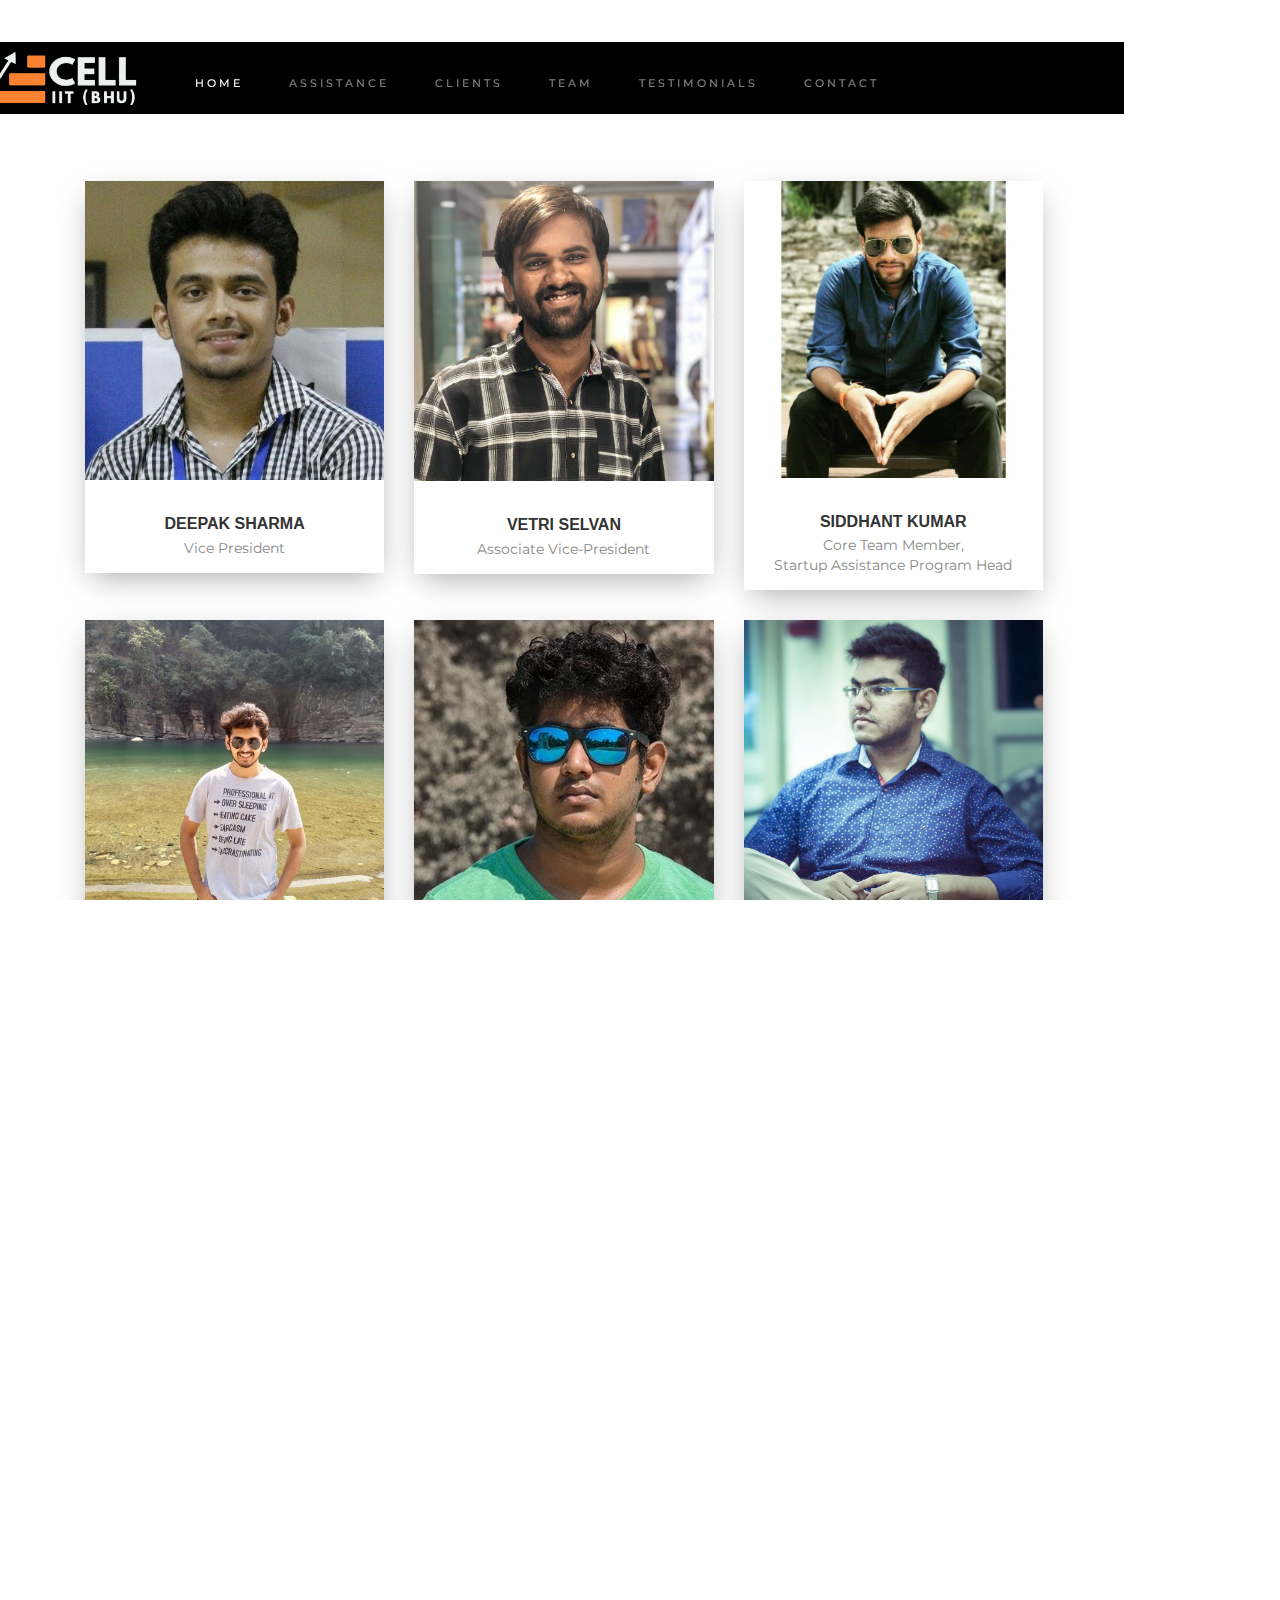
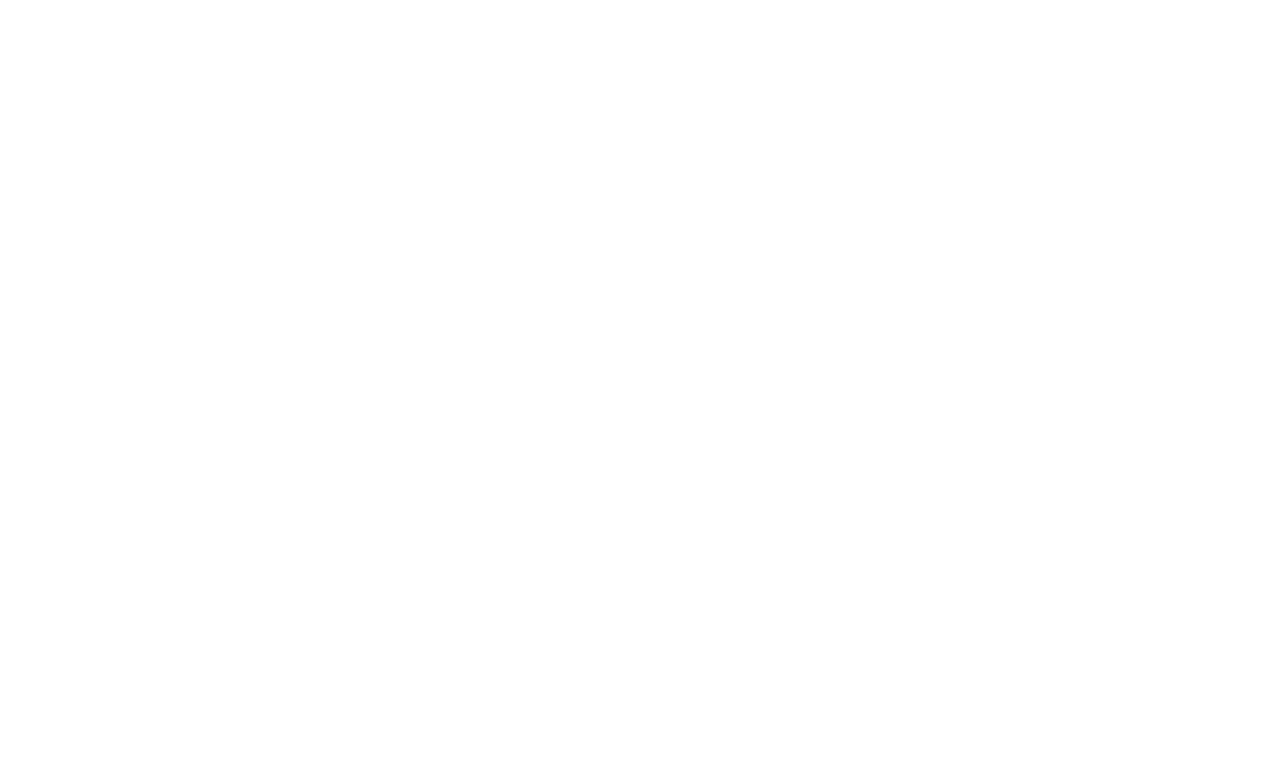
==== commit 347ff1ec: "uncommented some code" ====
--- a/team.html
+++ b/team.html
@@ -49,9 +49,11 @@
     ================================================== -->
     <script src="js/modernizr.js"></script>
     <script src="js/pace.min.js"></script>
-	<link href="//netdna.bootstrapcdn.com/bootstrap/3.0.0/css/bootstrap.min.css" rel="stylesheet" id="bootstrap-css">
-<script src="//netdna.bootstrapcdn.com/bootstrap/3.0.0/js/bootstrap.min.js"></script>
-<script src="//code.jquery.com/jquery-1.11.1.min.js"></script>
+
+	<link href="http://netdna.bootstrapcdn.com/bootstrap/3.0.0/css/bootstrap.min.css" rel="stylesheet" id="bootstrap-css">
+    <script src="http://netdna.bootstrapcdn.com/bootstrap/3.0.0/js/bootstrap.min.js"></script>
+    <script src="http://code.jquery.com/jquery-1.11.1.min.js"></script>
+
     <!-- favicons
     ================================================== -->
     <link rel="shortcut icon" href="favicon.png" type="image/x-icon">
@@ -75,7 +77,7 @@
 
     <!-- header
     ================================================== -->
-    <header class="s-header">
+    <header class="s-header s-header__team">
 
         <div class="row" style="background-color: black;">
 
@@ -484,9 +486,9 @@
     <script src="js/jquery-3.2.1.min.js"></script>
     <script src="js/plugins.js"></script>
     <script src="js/main.js"></script>
-	<link href="//netdna.bootstrapcdn.com/bootstrap/3.0.0/css/bootstrap.min.css" rel="stylesheet" id="bootstrap-css">
-<script src="//netdna.bootstrapcdn.com/bootstrap/3.0.0/js/bootstrap.min.js"></script>
-<script src="//code.jquery.com/jquery-1.11.1.min.js"></script>
+	<link href="http://netdna.bootstrapcdn.com/bootstrap/3.0.0/css/bootstrap.min.css" rel="stylesheet" id="bootstrap-css">
+<script src="http://netdna.bootstrapcdn.com/bootstrap/3.0.0/js/bootstrap.min.js"></script>
+<script src="http://code.jquery.com/jquery-1.11.1.min.js"></script>
     
     
     
--- a/css/main.css
+++ b/css/main.css
@@ -2091,6 +2091,7 @@
 
 .home-content__main {
   padding-right: 28rem;
+  padding-left: 4rem;
   position: relative;
   max-width: 1400px;
 }
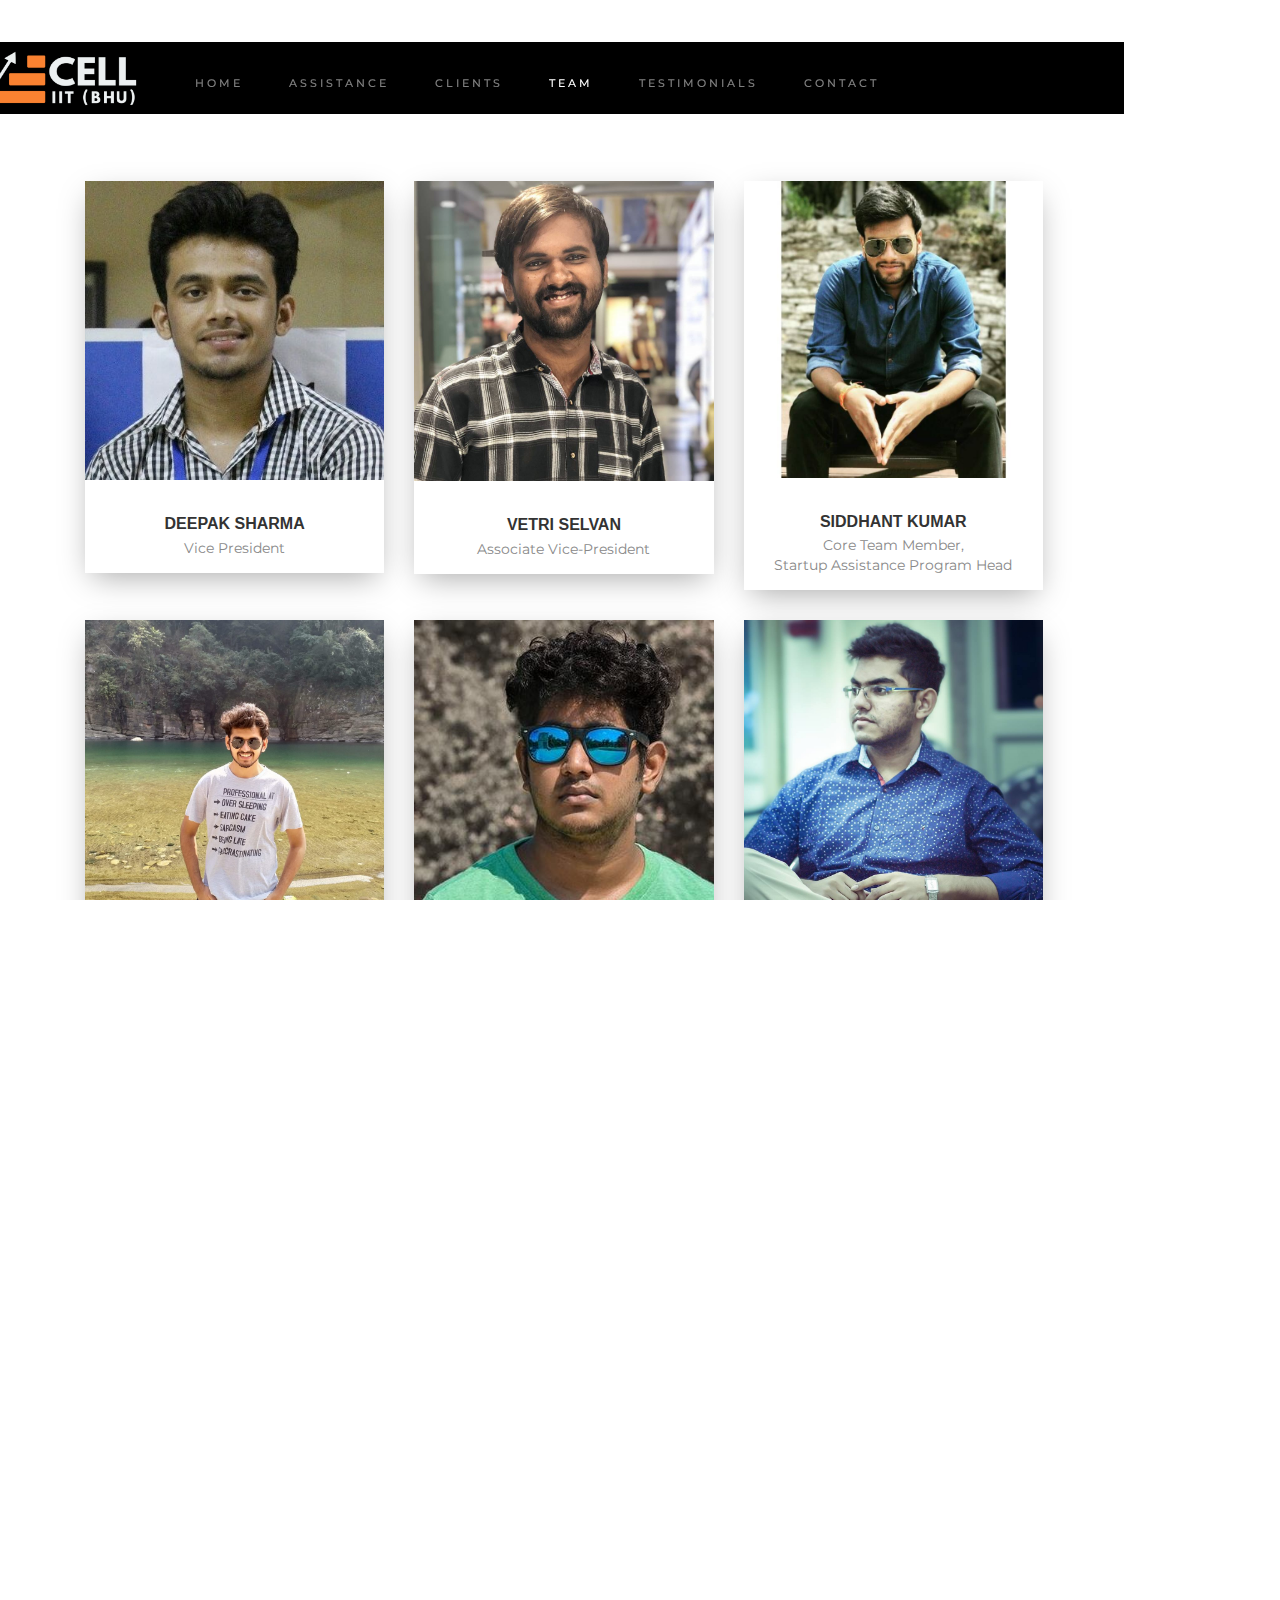
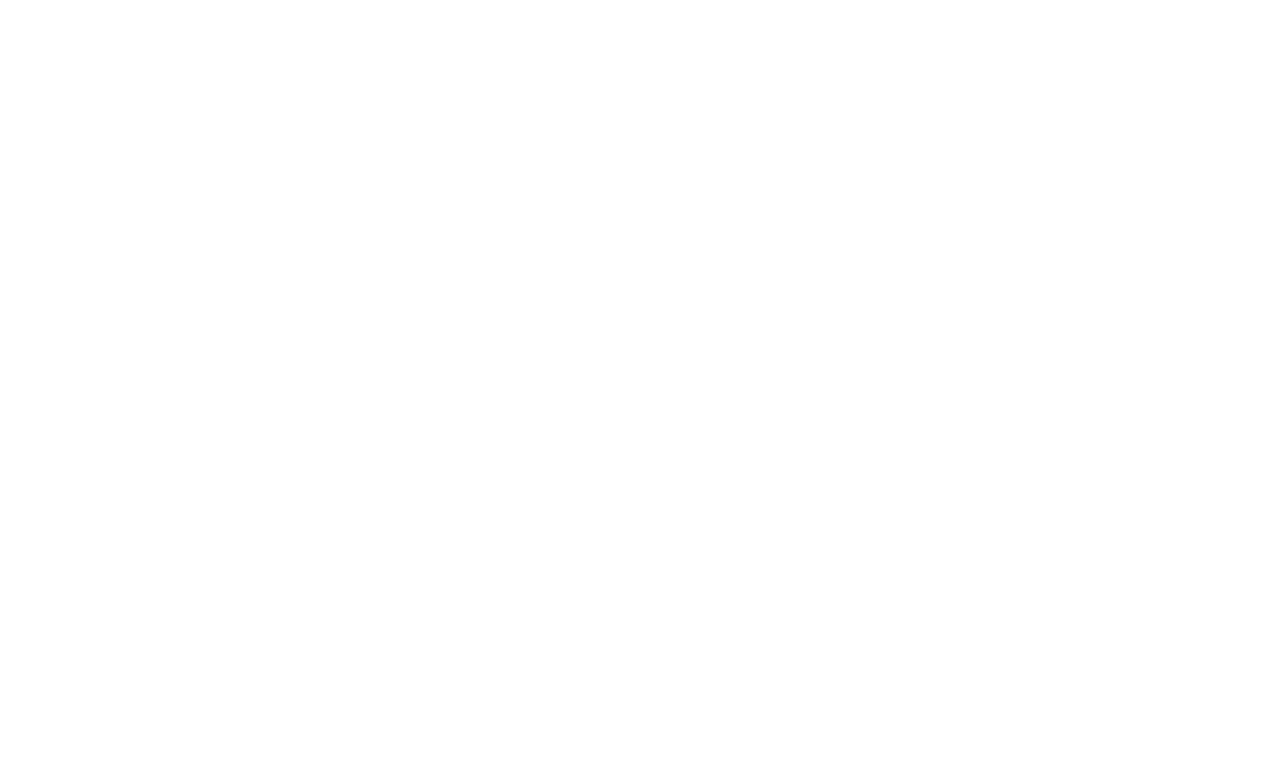
==== commit 2916666c: "highlighted team link on teams page" ====
--- a/team.html
+++ b/team.html
@@ -49,11 +49,9 @@
     ================================================== -->
     <script src="js/modernizr.js"></script>
     <script src="js/pace.min.js"></script>
-
 	<link href="http://netdna.bootstrapcdn.com/bootstrap/3.0.0/css/bootstrap.min.css" rel="stylesheet" id="bootstrap-css">
-    <script src="http://netdna.bootstrapcdn.com/bootstrap/3.0.0/js/bootstrap.min.js"></script>
-    <script src="http://code.jquery.com/jquery-1.11.1.min.js"></script>
-
+<script src="http://netdna.bootstrapcdn.com/bootstrap/3.0.0/js/bootstrap.min.js"></script>
+<script src="http://code.jquery.com/jquery-1.11.1.min.js"></script>
     <!-- favicons
     ================================================== -->
     <link rel="shortcut icon" href="favicon.png" type="image/x-icon">
@@ -87,11 +85,11 @@
             
             <nav class="header-nav-wrap">
                 <ul class="header-nav">
-                    <li class="current"><a class="nav-link"  href="index.html#home" title="home">Home</a></li>
+                    <li><a class="nav-link"  href="index.html#home" title="home">Home</a></li>
                     
                     <li><a class="nav-link"  href="index.html#services" name="services" />Assistance</a></li>
 		    <li><a class="nav-link"  href="index.html#clients" title="clients">Clients</a></li>
-		    <li><a class="nav-link"  href="team.html">Team</a></li>
+		    <li class="current" ><a class="nav-link"  href="team.html">Team</a></li>
                     <li><a class="nav-link"  href="index.html#works" title="works">Testimonials</a></li>
                     <li><a class="nav-link"  href="index.html#contact" title="contact">Contact</a></li>
                 </ul>
@@ -507,7 +505,7 @@
     <script src="assets/js/form-validator.min.js"></script>
     <script src="assets/js/contact-form-script.min.js"></script>
     <script src="assets/js/map.js"></script>
-    <script type="text/javascript" src="//maps.googleapis.com/maps/api/js?key=AIzaSyCsa2Mi2HqyEcEnM1urFSIGEpvualYjwwM"></script>
+    <script type="text/javascript" src="http://maps.googleapis.com/maps/api/js?key=AIzaSyCsa2Mi2HqyEcEnM1urFSIGEpvualYjwwM"></script>
       
   </body>
 </html>
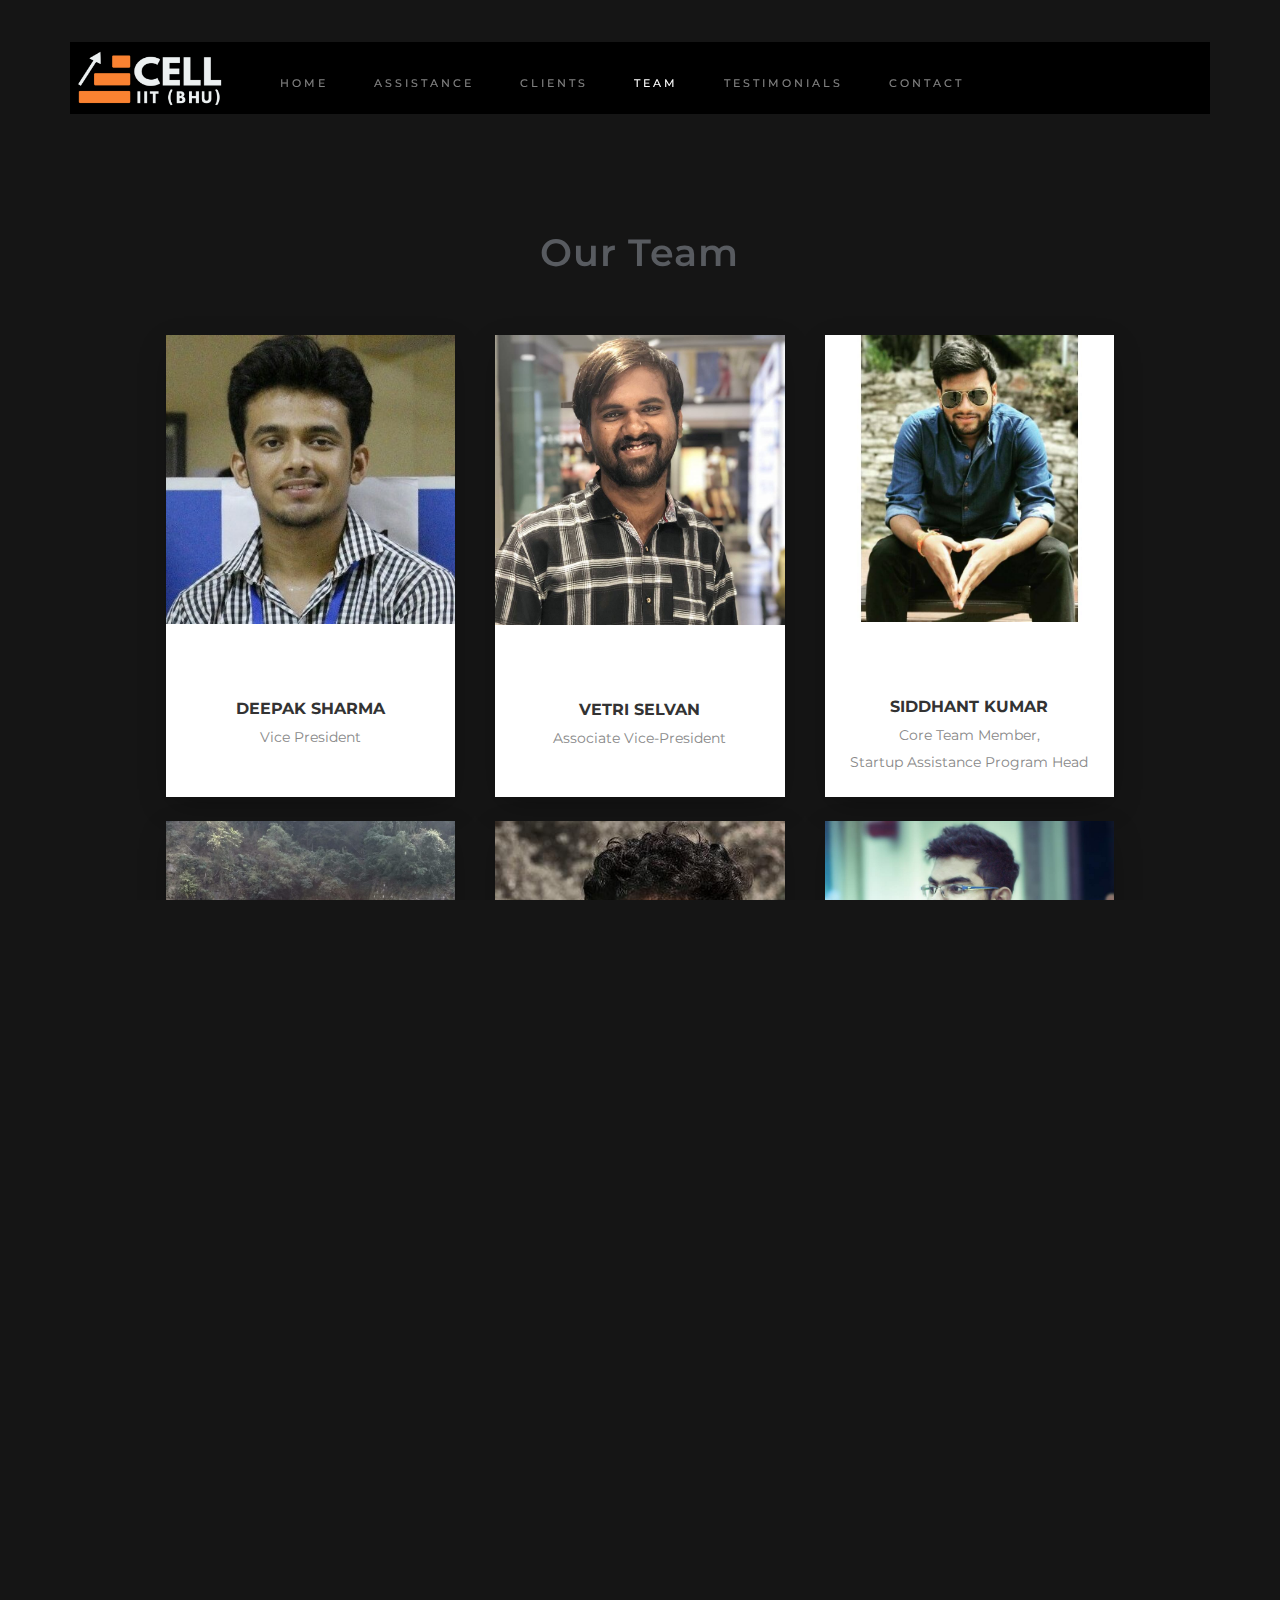
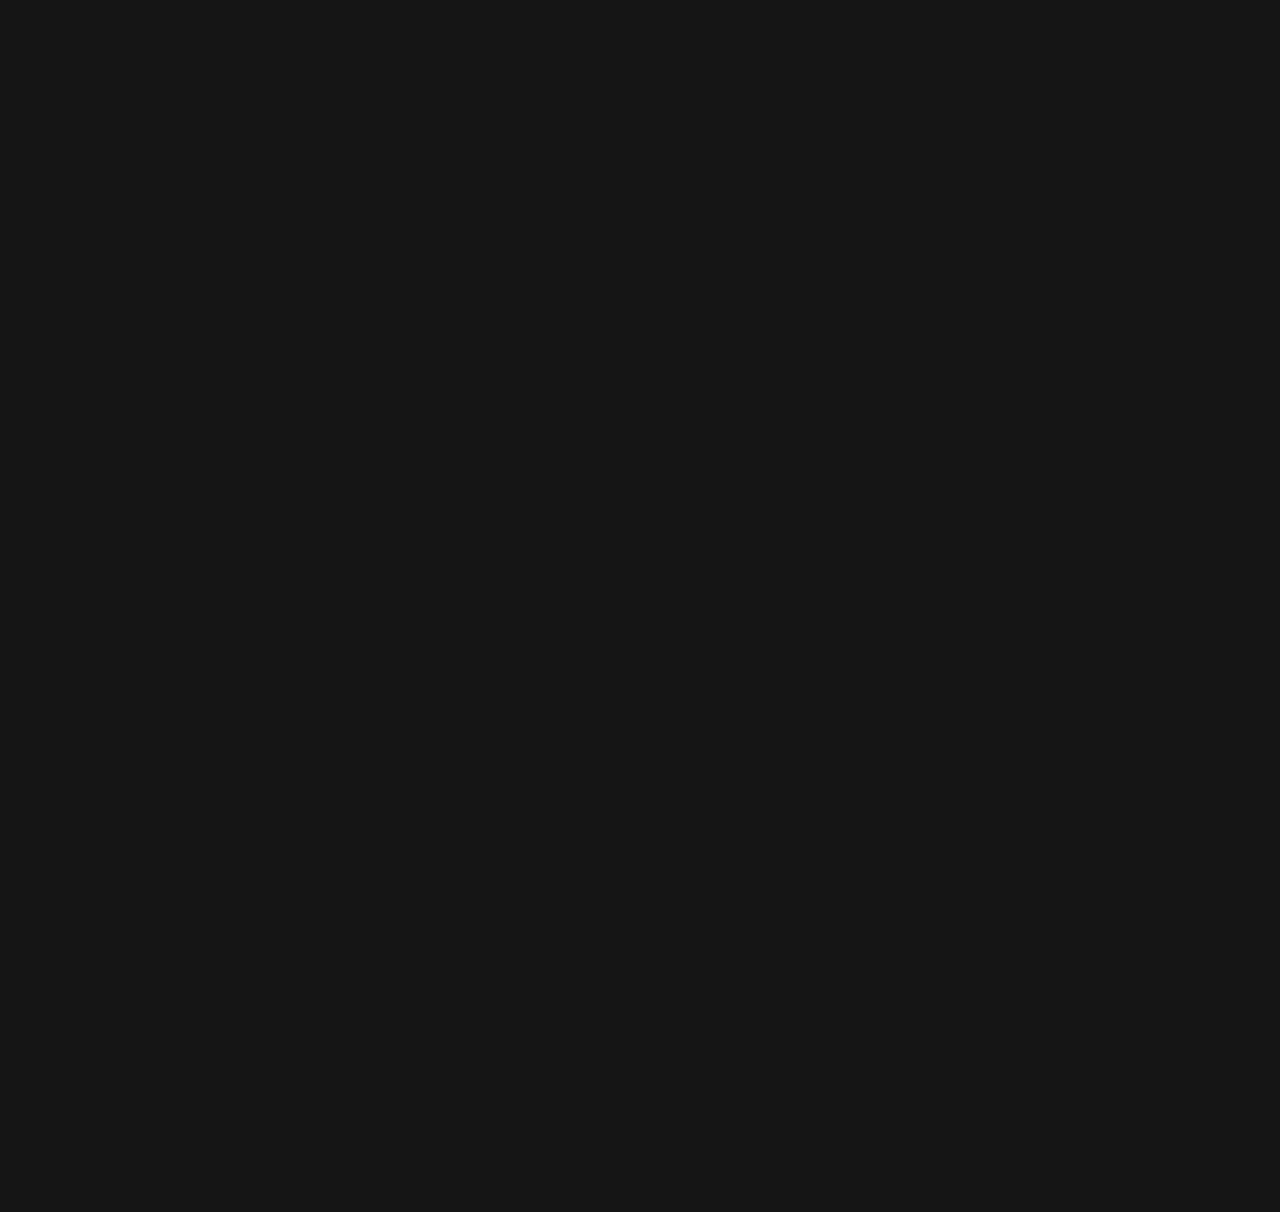
==== commit 663fde94: "Merge pull request #3 from anshul-raman/master" ====
--- a/team.html
+++ b/team.html
@@ -49,9 +49,9 @@
     ================================================== -->
     <script src="js/modernizr.js"></script>
     <script src="js/pace.min.js"></script>
-	<link href="http://netdna.bootstrapcdn.com/bootstrap/3.0.0/css/bootstrap.min.css" rel="stylesheet" id="bootstrap-css">
-<script src="http://netdna.bootstrapcdn.com/bootstrap/3.0.0/js/bootstrap.min.js"></script>
-<script src="http://code.jquery.com/jquery-1.11.1.min.js"></script>
+<!--	<link href="http://netdna.bootstrapcdn.com/bootstrap/3.0.0/css/bootstrap.min.css" rel="stylesheet" id="bootstrap-css">
+    <script src="http://netdna.bootstrapcdn.com/bootstrap/3.0.0/js/bootstrap.min.js"></script>
+    <script src="http://code.jquery.com/jquery-1.11.1.min.js"></script>-->
     <!-- favicons
     ================================================== -->
     <link rel="shortcut icon" href="favicon.png" type="image/x-icon">
@@ -484,9 +484,9 @@
     <script src="js/jquery-3.2.1.min.js"></script>
     <script src="js/plugins.js"></script>
     <script src="js/main.js"></script>
-	<link href="http://netdna.bootstrapcdn.com/bootstrap/3.0.0/css/bootstrap.min.css" rel="stylesheet" id="bootstrap-css">
+<!--	<link href="http://netdna.bootstrapcdn.com/bootstrap/3.0.0/css/bootstrap.min.css" rel="stylesheet" id="bootstrap-css">
 <script src="http://netdna.bootstrapcdn.com/bootstrap/3.0.0/js/bootstrap.min.js"></script>
-<script src="http://code.jquery.com/jquery-1.11.1.min.js"></script>
+<script src="http://code.jquery.com/jquery-1.11.1.min.js"></script>-->
     
     
     
@@ -505,7 +505,7 @@
     <script src="assets/js/form-validator.min.js"></script>
     <script src="assets/js/contact-form-script.min.js"></script>
     <script src="assets/js/map.js"></script>
-    <script type="text/javascript" src="http://maps.googleapis.com/maps/api/js?key=AIzaSyCsa2Mi2HqyEcEnM1urFSIGEpvualYjwwM"></script>
+    <script type="text/javascript" src="https://maps.googleapis.com/maps/api/js?key=AIzaSyCsa2Mi2HqyEcEnM1urFSIGEpvualYjwwM"></script>
       
   </body>
 </html>
--- a/css/main.css
+++ b/css/main.css
@@ -62,6 +62,8 @@
 }
 
 .team-item {
+  background: #fff;
+  height: 95%;
   margin: 15px 0;
   border-radius: 0px;
   box-shadow: 0 10px 30px -7px rgba(0, 0, 0, 0.35);
@@ -1696,6 +1698,12 @@
   z-index: 500;
 }
 
+.s-header__team{
+    position: sticky !important;
+    top: 0 !important;
+    margin-top: 4.2rem;
+}
+
 .s-header > .row {
   position: relative;
   height: 72px;
@@ -1925,6 +1933,7 @@
 @media only screen and (max-width:800px) {
   .s-header {
     top: 0;
+    margin-top: 0;
   }
 
   .s-header > .row {
@@ -1934,7 +1943,7 @@
 
   .header-logo {
     left: 40px;
-    top: 3rem;
+    top: -3rem;
     -webkit-transform: translateY(0);
     -ms-transform: translateY(0);
     transform: translateY(0);
@@ -1942,7 +1951,7 @@
 
   .header-logo img {
     width: 120px;
-    height: 34px;
+    height: auto;
   }
 
   .s-header.sticky .header-logo {
@@ -1954,7 +1963,7 @@
   }
 
   .header-menu-toggle {
-    top: 3rem;
+    top: 1rem;
     right: 40px;
   }
 
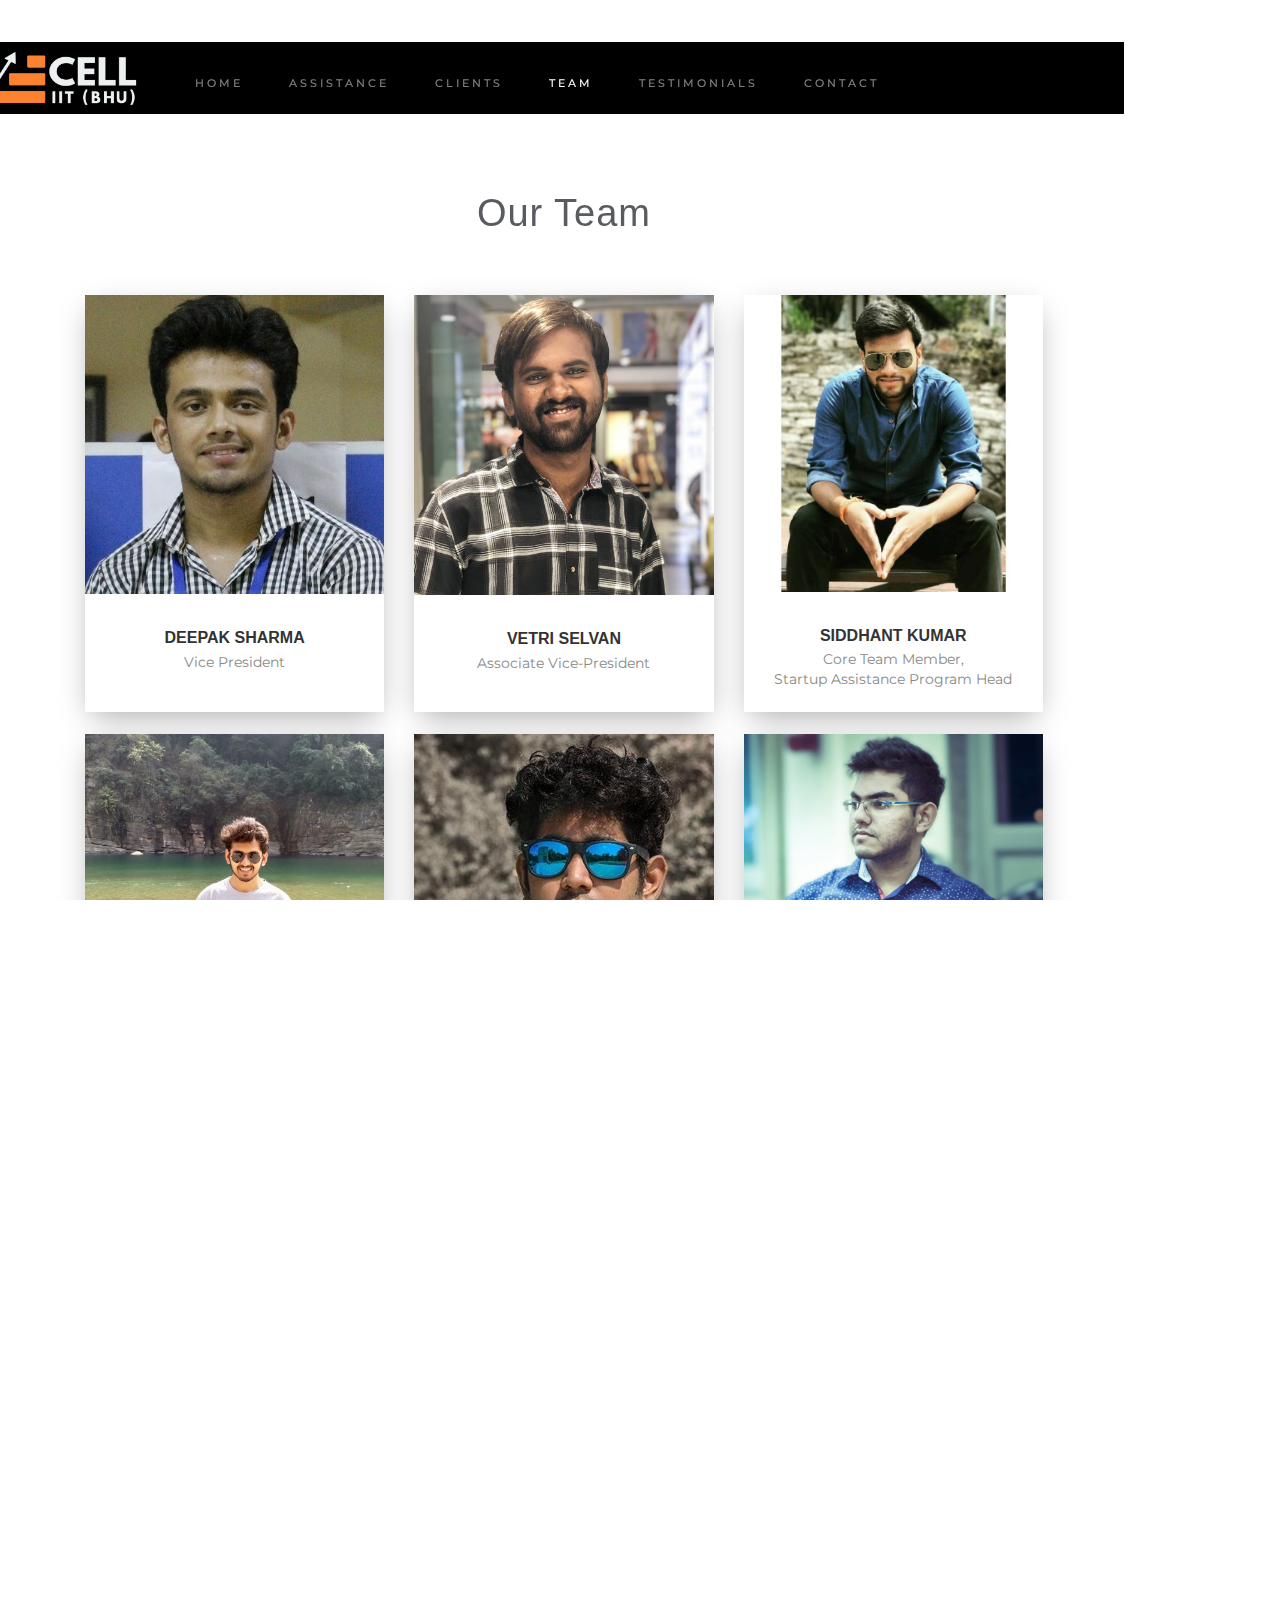
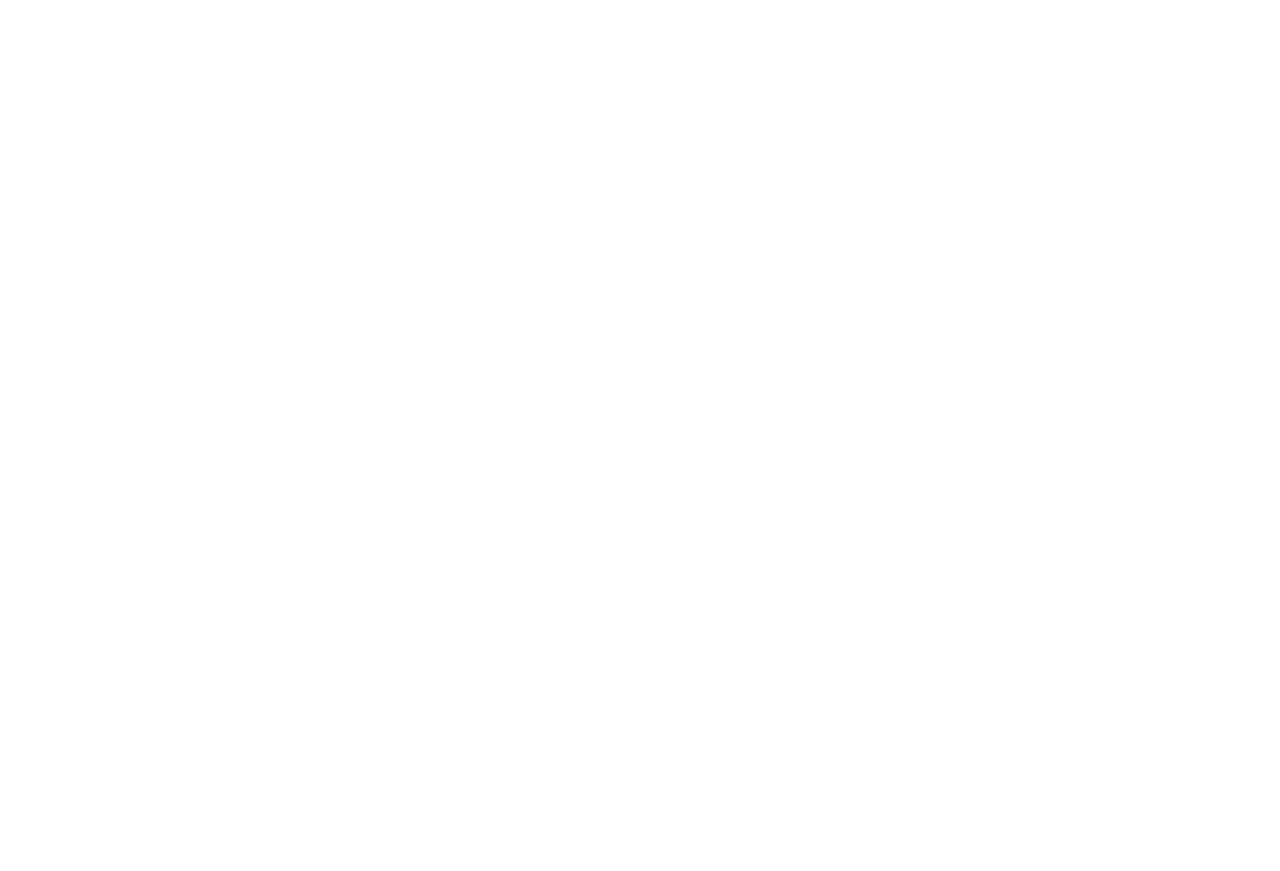
==== commit 27634d55: "Merge pull request #35 from anshul-raman/master" ====
--- a/team.html
+++ b/team.html
@@ -49,9 +49,9 @@
     ================================================== -->
     <script src="js/modernizr.js"></script>
     <script src="js/pace.min.js"></script>
-<!--	<link href="http://netdna.bootstrapcdn.com/bootstrap/3.0.0/css/bootstrap.min.css" rel="stylesheet" id="bootstrap-css">
-    <script src="http://netdna.bootstrapcdn.com/bootstrap/3.0.0/js/bootstrap.min.js"></script>
-    <script src="http://code.jquery.com/jquery-1.11.1.min.js"></script>-->
+	<link href="http://netdna.bootstrapcdn.com/bootstrap/3.0.0/css/bootstrap.min.css" rel="stylesheet" id="bootstrap-css">
+<script src="http://netdna.bootstrapcdn.com/bootstrap/3.0.0/js/bootstrap.min.js"></script>
+<script src="http://code.jquery.com/jquery-1.11.1.min.js"></script>
     <!-- favicons
     ================================================== -->
     <link rel="shortcut icon" href="favicon.png" type="image/x-icon">
@@ -484,9 +484,9 @@
     <script src="js/jquery-3.2.1.min.js"></script>
     <script src="js/plugins.js"></script>
     <script src="js/main.js"></script>
-<!--	<link href="http://netdna.bootstrapcdn.com/bootstrap/3.0.0/css/bootstrap.min.css" rel="stylesheet" id="bootstrap-css">
+	<link href="http://netdna.bootstrapcdn.com/bootstrap/3.0.0/css/bootstrap.min.css" rel="stylesheet" id="bootstrap-css">
 <script src="http://netdna.bootstrapcdn.com/bootstrap/3.0.0/js/bootstrap.min.js"></script>
-<script src="http://code.jquery.com/jquery-1.11.1.min.js"></script>-->
+<script src="http://code.jquery.com/jquery-1.11.1.min.js"></script>
     
     
     
@@ -505,7 +505,7 @@
     <script src="assets/js/form-validator.min.js"></script>
     <script src="assets/js/contact-form-script.min.js"></script>
     <script src="assets/js/map.js"></script>
-    <script type="text/javascript" src="https://maps.googleapis.com/maps/api/js?key=AIzaSyCsa2Mi2HqyEcEnM1urFSIGEpvualYjwwM"></script>
+    <script type="text/javascript" src="http://maps.googleapis.com/maps/api/js?key=AIzaSyCsa2Mi2HqyEcEnM1urFSIGEpvualYjwwM"></script>
       
   </body>
 </html>
